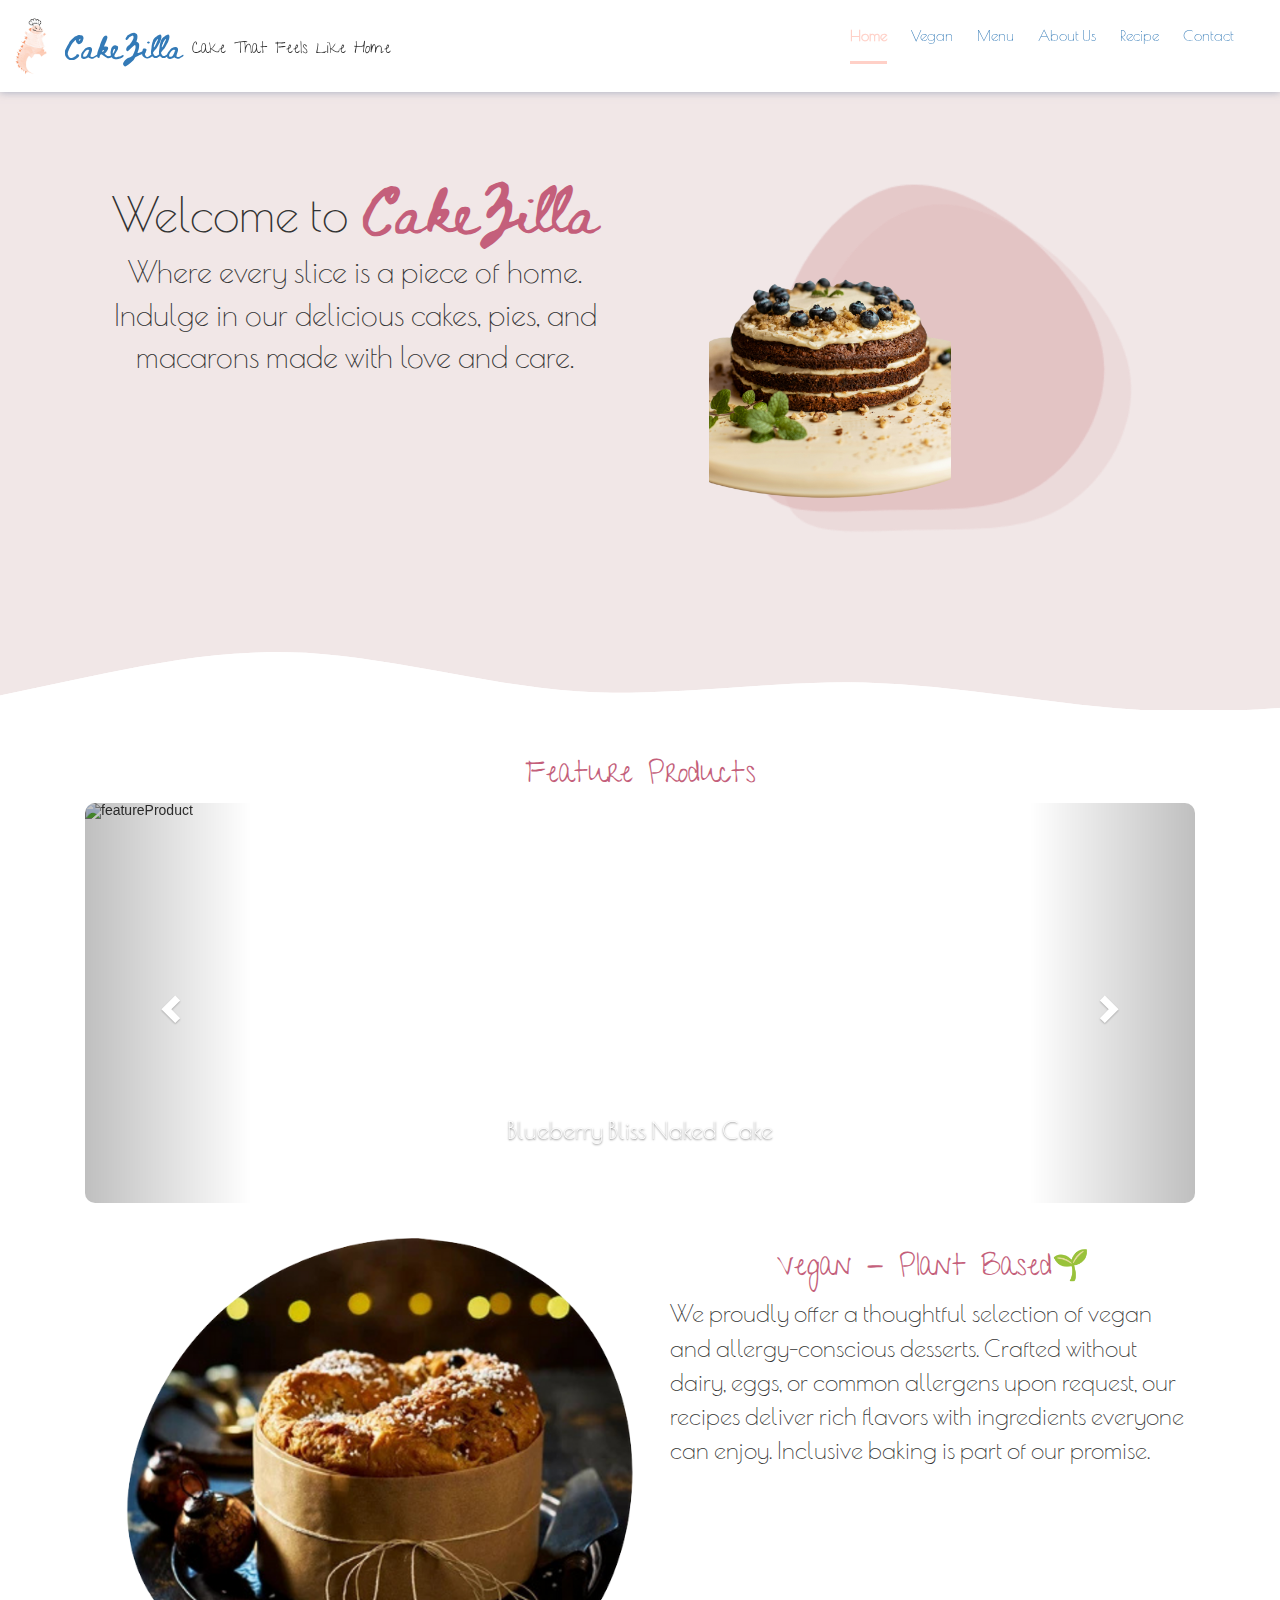
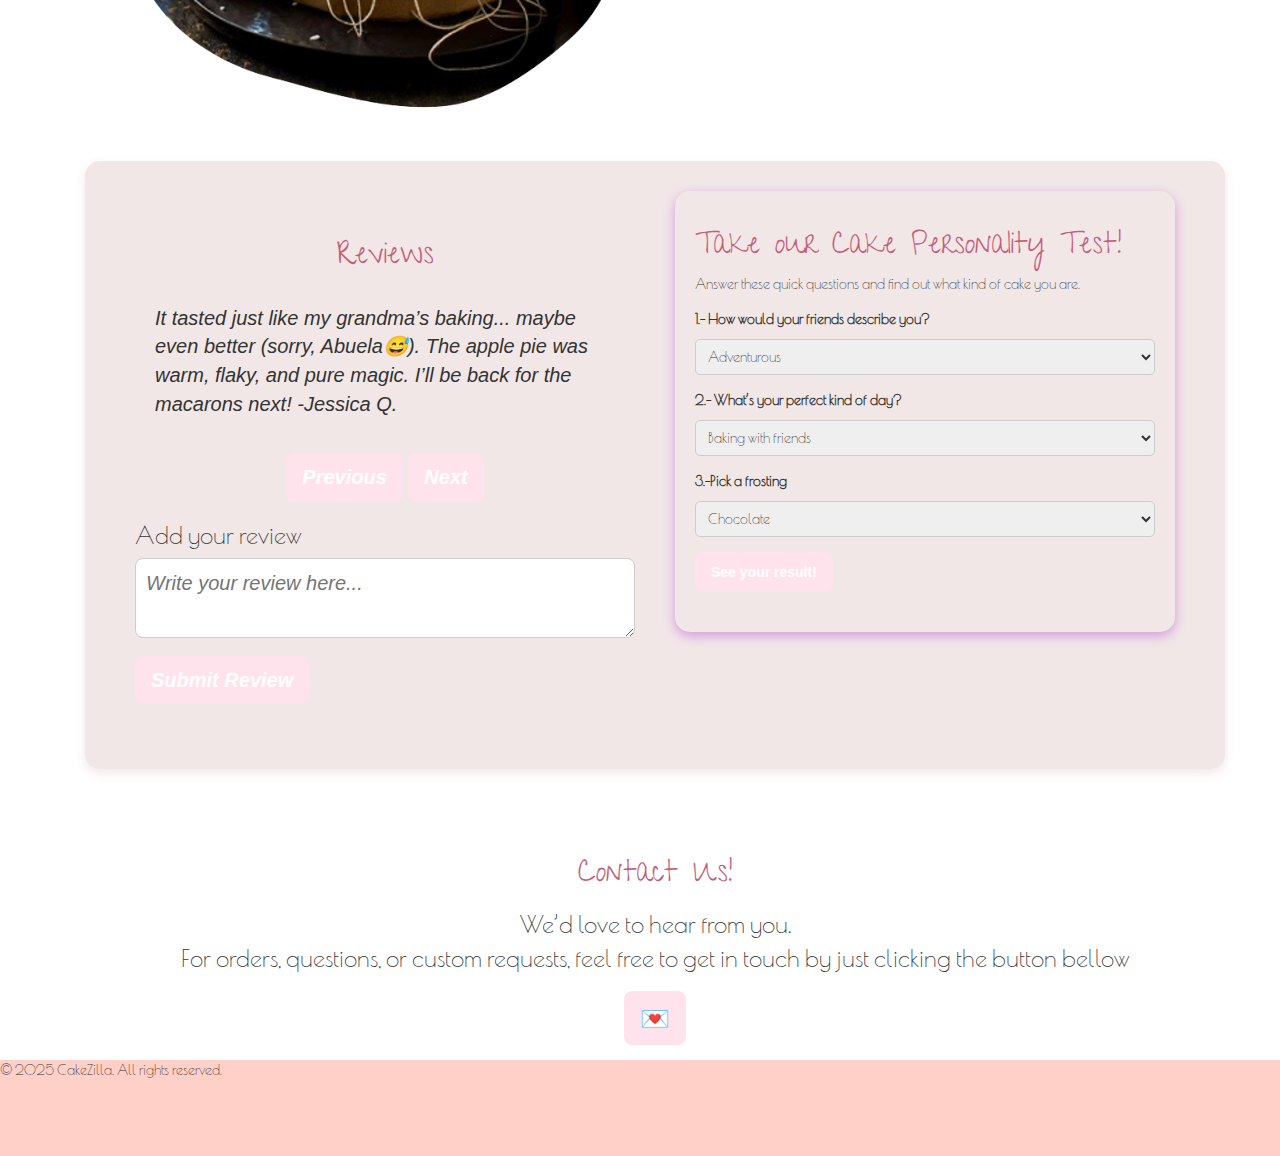
==== index.html @ 7c7293eb "feat: [CARO] update" ====
<!DOCTYPE html>
<html lang="en">
  <head>
    <meta charset="utf-8" />
    <meta name="viewport" content="width=device-width, initial-scale=1" />
    <title>Home Page</title>
    <link rel="stylesheet" href="css/bootstrap/bootstrap.min.css" />
    <link rel="stylesheet" href="css/style.css" />
    <link rel="preconnect" href="https://fonts.googleapis.com" />
    <link rel="preconnect" href="https://fonts.gstatic.com" crossorigin />
    <link
      href="https://fonts.googleapis.com/css2?family=Beth+Ellen&family=Give+You+Glory&family=Poiret+One&display=swap"
      rel="stylesheet"
    />
    <link
      rel="stylesheet"
      href="https://maxcdn.bootstrapcdn.com/bootstrap/3.4.1/css/bootstrap.min.css"
    />
    <script src="https://ajax.googleapis.com/ajax/libs/jquery/3.7.1/jquery.min.js"></script>
    <script src="https://maxcdn.bootstrapcdn.com/bootstrap/3.4.1/js/bootstrap.min.js"></script>
  </head>

  <body>
    <header
      class="px-4 d-flex justify-content-between align-items-center py-2 position-sticky top-0"
    >
      <div class="d-flex align-items-center">
        <a href="index.html" class="logo-brand d-flex align-items-center">
          <img
            src="images/common/logo.png"
            class="logo"
            alt="This is a logo image"
          />
          <span class="brand">CakeZilla</span>
        </a>
        <span class="slogan mx-3">Cake That Feels Like Home</span>
      </div>
      <nav class="navbar navbar-expand-md">
        <div class="container-fluid">
          <div class="navbar-brand"></div>
          <button
            class="navbar-toggler"
            type="button"
            data-bs-toggle="collapse"
            data-bs-target="#navbarNav"
            aria-controls="navbarNav"
            aria-expanded="false"
            aria-label="Toggle navigation"
          >
            <span class="navbar-toggler-icon"></span>
          </button>
          <div class="collapse navbar-collapse links" id="navbarNav">
            <ul class="navbar-nav">
              <li class="nav-item">
                <a id="link-homepage" href="index.html">Home</a>
              </li>
              <li class="nav-item">
                <a id="link-vegan" href="pages/vegan.html">Vegan</a>
              </li>
              <li class="nav-item">
                <a id="link-menu" href="pages/menu.html">Menu</a>
              </li>
              <li class="nav-item">
                <a id="link-about" href="pages/about.html">About Us</a>
              </li>
              <li class="nav-item">
                <a id="link-recipe" href="pages/recipe.html">Recipe</a>
              </li>
              <li class="nav-item">
                <a id="link-contact" href="pages/contact.html">Contact</a>
              </li>
            </ul>
          </div>
        </div>
      </nav>
    </header>
    <main id="home">
      <div class="bannerHP">
        <div class="container">
          <div class="row">
            <div class="c1T col-md-6">
              <h1 class="title1 mt-5">
                Welcome to <span class="oneWordT">CakeZilla</span>
              </h1>
              <p class="titleDescription">
                Where every slice is a piece of home. Indulge in our delicious
                cakes, pies, and macarons made with love and care.
              </p>
            </div>
            <div class="img-homeBanner col-md-6">
              <img
                src="images/home/bannerHP.png"
                alt="welcome"
                class="applePieHeader"
              />
            </div>
          </div>
        </div>
      </div>
      <div class="wave">
        <img
          src="images/home/unnamed.png"
          alt="wave"
          class="waveImg"
        />
      </div>
      <div class="container fluid">
        

        <!--block 2-->

        <h2 class="subtitleHome">Feature Products</h2>
        <div
          id="myCarousel"
          class="carousel slide rounded-4"
          data-ride="carousel"
        >
          <!-- Wrapper for slides -->
          <div class="carousel-inner rounded-4">
            <div class="item active">
              <img src="images/home/fp1.jpg" alt="featureProduct" />
              <div class="carousel-caption text-center">
                <h3>Blueberry Bliss Naked Cake</h3>
              </div>
            </div>

            <div class="item">
              <img src="images/home/American Pie.jpg" alt="featureProduct" />
              <div class="carousel-caption text-center">
                <h3>American Pie</h3>
              </div>
            </div>

            <div class="item">
              <img src="images/home/BlueberryPudding-min.jpg" alt="featureProduct" />
              <div class="carousel-caption text-center">
                <h3>Blueberry Pudding</h3>
              </div>
            </div>

            <div class="item">
              <img src="images/home/BrazilianManjar-min.jpg" alt="featureProduct" />
              <div class="carousel-caption text-center">
                <h3>Brazilian Manjar</h3>
              </div>
            </div>

            <div class="item">
              <img src="images/home/CaramelCheesecake-min.jpg" alt="featureProduct" />
              <div class="carousel-caption text-center">
                <h3>Caramel Cheesecake</h3>
              </div>
            </div>

            <div class="item">
              <img src="images/home/cheesecake.jpg" alt="featureProduct" />
              <div class="carousel-caption text-center">
                <h3>Classic Cheesecake</h3>
              </div>
            </div>

            <div class="item">
              <img src="images/home/LemonPie-min.jpg" alt="featureProduct" />
              <div class="carousel-caption text-center">
                <h3>Lemon Pie</h3>
              </div>
            </div>

            <div class="item">
              <img src="images/home/NakeCake-min.jpg" alt="featureProduct" />
              <div class="carousel-caption text-center">
                <h3>NakeCake</h3>
              </div>
            </div>

            <div class="item">
              <img src="images/home/OrangeCake-min.jpg" alt="featureProduct" />
              <div class="carousel-caption text-center">
                <h3>Orange Cake</h3>
              </div>
            </div>
          </div>

          <!-- Left and right controls -->
          <a class="left carousel-control" href="#myCarousel" data-slide="prev">
            <span class="glyphicon glyphicon-chevron-left"></span>
            <span class="sr-only">Previous</span>
          </a>
          <a
            class="right carousel-control"
            href="#myCarousel"
            data-slide="next"
          >
            <span class="glyphicon glyphicon-chevron-right"></span>
            <span class="sr-only">Next</span>
          </a>
        </div>

        <!--block 3-->
        <div class="veganAllergy container fluid">
          <div class="img-box col-md-6">
            <img
              src="images/home/vegan.png"
              alt="vegan img"
              class="img-fluid"
            />
          </div>
          <div class="desc-box col-md-6">           
            <h2 class="subtitleHome">Vegan - Plant Based🌱</h2>
            <p class="veganAllergy">
              We proudly offer a thoughtful selection of vegan and
              allergy-conscious desserts. Crafted without dairy, eggs, or common
              allergens upon request, our recipes deliver rich flavors with
              ingredients everyone can enjoy. Inclusive baking is part of our
              promise.
            </p>
          </div>
        </div>


        <!--block 4-->

        <div class="review container fluid">
          <div class="review-box col-md-6">
            <h2 class="subtitleHome mt-5">Reviews</h2>
            <div id="review-display" class="review-box">It tasted just like my grandma’s baking... maybe even better (sorry, Abuela😅). The apple pie was warm, flaky, and pure magic. I’ll be back for the macarons next! -Jessica Q.</div>

            <div class="buttons">
              <button onclick="previousReview()">Previous</button>
              <button onclick="nextReview()">Next</button>
            </div>
            <form id="review-form">
              <h3>Add your review</h3>
              <textarea
                id="new-review"
                placeholder="Write your review here..."
                required
              ></textarea>
              <br />
              <button type="submit">Submit Review</button>
            </form>
          </div>

          <div class="quiz-box col-md-6">
              <div class="cakeQuiz">
                  <h2>Take our Cake Personality Test!</h2>
                  <p class="quizInstructions">Answer these quick questions and find out what kind of cake you are.</p>
                
                <div class="questions">
                  <label> 1.- How would your friends describe you?</label>
                  <select id="question1">
                    <option value="adventurous">Adventurous</option>
                    <option value="creative">Creative</option>
                    <option value="funny">Funny</option>
                    <option value="thoughtful">Thoughtful</option>
                  </select>
                </div>
                <div class="questions">
                  <label> 2.- What’s your perfect kind of day?</label>
                  <select id="question2">
                    <option value="baking">Baking with friends</option>
                    <option value="adventures">Going in adventures</option>
                    <option value="dancing">Dancing like nobody's watching</option>
                    <option value="reading">Staying home reading a good book</option>
                  </select>
                </div>
                <div class="questions">
                  <label> 3.-Pick a frosting</label>
                  <select id="question3">
                    <option value="chocolate">Chocolate</option>
                    <option value="vanilla">Vanilla</option>
                    <option value="strawberry">Strawberry</option>
                    <option value="lemon">Lemon</option>
                  </select>
                </div>
                <button onclick="showResult()">See your result!</button>
                <p id="quizResult" class="result"></p>
            </div>
          </div> 
        </div>

        <!--block 5-->
        <div class="contactUs container">
          <h2 class="subtitleHome">Contact Us!</h2>
          <p class="contactUs">
            We’d love to hear from you. 
            <br>For orders, questions, or custom
            requests, feel free to get in touch by just clicking the button bellow 
                      </p>
          <button class="contactUsBtn">
            <a href="pages/contact.html">💌</a>
          </button>
          

        
        
      </div>
    </main>
    <footer>© 2025 CakeZilla. All rights reserved.</footer>
    <script src="js/bootstrap/bootstrap.bundle.min.js"></script>
    <script src="js/common.js"></script>
    <script src="js/index.js"></script>
  </body>
</html>
---- css/style.css ----
/*
*** COMMON (for all pages) ***
*/
body {
  display: flex;
  flex-direction: column;
  height: 100vh;
}
main {
  flex: 1;
}
a {
  text-decoration: none;
  color: #000;
}

header {
  box-shadow: 0 0 8px 0 rgb(143 155 179 / 80%);
  background: #fff;
  z-index: 900;
}
header .logo {
  width: 32px;
  margin-right: 16px;
  transition: transform 0.6s;
}
header .logo-brand:hover .logo {
  transform: rotate3d(0, 1, 0, 180deg);
}
header .brand {
  font-family: "Beth Ellen", cursive;
  font-size: 24px;
}
header .slogan {
  font-family: "Give You Glory", cursive;
  font-size: 16px;
  position: relative;
  top: 4px;
}
@media (min-width: 768px) {
  header .navbar {
    min-width: 472px;
  }
}
header .links a {
  font-size: 15px;
  margin-left: 24px;
  position: relative;
  font-family: "Poiret One";
}
header .links a.active {
  color: #ffd0c7;
  font-weight: bold;
}
header .links a:before {
  content: "";
  display: block;
  position: absolute;
  height: 3px;
  background: #ffd0c7;
  width: 0;
  left: 0;
  bottom: -5px;
  transition: width 0.6s;
}
header .links a.active::before,
header .links a:hover::before {
  width: 100%;
}

.popup {
  position: fixed;
  left: 0;
  right: 0;
  top: 0;
  bottom: 0;
  background: rgba(0, 0, 0, 0.6);
  visibility: hidden;
  z-index: 999;
}
.popup .popup-content {
  position: relative;
  background: #fff;
  width: 60%;
  border-radius: 16px;
}
.popup .popup-title {
  font-size: 16px;
  font-weight: bold;
}
.popup .popup-close {
  position: absolute;
  top: 24px;
  right: 24px;
  cursor: pointer;
}

.gift-img {
  width: 80px;
  cursor: pointer;
}

footer {
  min-height: 96px;
  max-height: 96px;
  background: #ffd0c7;
  display: flex;
  align-items: center;
  justify-content: center;
  font-family: "Poiret One";
}

/*
*** @author DONG ***
*/
#contact {
  font-family: "Poiret One";
}
#contact .banner-area {
  background: #f1e7e7;
  font-size: 24px;
}
#contact .banner-area h1 {
  font-size: 32px;
}
#contact .wave-img {
  width: 100%;
}
#contact .address {
  margin: 0;
  background: #f1e7e7;
}
#contact .address .img-fluid {
  width: 100%;
}
#contact .icons img {
  width: 32px;
  margin-right: 8px;
}
#contact .terms-detail {
  color: rgb(13, 110, 253);
  cursor: pointer;
  float: right;
}
#contact .submit-btn {
  background: #ffd0c7;
  width: 100%;
}
#contact .faq h3 {
  font-family: "Give You Glory";
  color: #c45f7b;
}
#contact .faq .accordion-button:not(.collapsed) {
  background-color: #f1e7e7;
}
#contact .faq .tabs {
  font-size: 18px;
  position: relative;
  bottom: 4px;
}
#contact .faq .tab {
  cursor: pointer;
  position: relative;
}
#contact .faq .tab:before {
  content: "";
  display: block;
  position: absolute;
  height: 3px;
  background: #c45f7b;
  width: 0;
  left: 0;
  bottom: -5px;
  transition: width 0.6s;
}
#contact .faq .tab.active {
  font-weight: bold;
}
#contact .faq .tab.active:before,
#contact .faq .tab:hover:before {
  width: 100%;
}

#recipe {
  font-family: "Poiret One";
}
#recipe h2,
h4,
h5:not(.card-title) {
  font-family: "Give You Glory";
  color: #c45f7b;
  text-align: center;
}
#recipe .banner-area {
  background: #f1e7e7;
  font-size: 24px;
}
#recipe .banner-area h1 {
  font-size: 32px;
}
#recipe .banner-area .banner-img {
  width: 64%;
}
#recipe .wave-img {
  width: 100%;
}
#recipe .summary {
  font-size: 14px;
}
#recipe .summary img {
  width: 24px;
  margin-right: 12px;
}
#recipe .ingredients-nutrition {
  background: #ffd0c7;
}
#recipe .ingredients-nutrition .nutrition {
  display: none;
}
#recipe .ingredients-nutrition .tab {
  cursor: pointer;
  position: relative;
}
#recipe .ingredients-nutrition .tab:before {
  content: "";
  display: block;
  position: absolute;
  height: 3px;
  background: #c45f7b;
  width: 0;
  left: 0;
  bottom: -5px;
  transition: width 0.6s;
}
#recipe .ingredients-nutrition .tab.active {
  font-weight: bold;
}
#recipe .ingredients-nutrition .tab.active::before,
#recipe .ingredients-nutrition .tab:hover::before {
  width: 100%;
}
#recipe .ingredients-nutrition .lists > div:not(:first-child) {
  border-top: 1px solid #666;
}
#recipe .card-img-top {
  height: 200px;
  object-fit: cover;
}
#recipe .card {
  transition: all 0.5s ease;
}
#recipe .card:hover {
  transform: scale(1.05);
}

/*
*** @author CAROLINA ***
*/
/** HOME Fonts**/

#home h3,
.titleDescription,
.title1,
.veganAllergy,
.questions,
.contactUs,
.quizInstructions {
  font-family: "Poiret One", sans-serif;
  font-weight: 400;
  font-style: normal;
}

#home h2,
.sr-only {
  font-family: "Give You Glory", cursive;
  font-weight: 400;
  font-style: normal;
  font-size: 30px;
  color: #c45f7b;
}

#home .oneWordT {
  font-family: "Beth Ellen", cursive;
  color: #c45f7b;
}

#home .bannerHP {
  background-color: #f1e7e7;
  width: 100%;
  padding: 60px 0;
  text-align: center;
  align-items: center;
}

#home .wave {
  width: 100%;
}

#home .applePieHeader {
  width: 80%;
}

#myCarousel {
  overflow: hidden;
}
#myCarousel .carousel-inner img {
  width: 100%;
  height: 400px;
  object-fit: cover;
}

#home .title1 {
  font-size: 48px;
  text-align: center;
}

#home .titleDescription {
  font-size: 30px;
  align-items: center;
  justify-content: center;
}
#home .subtitleHome {
  font-size: 30px;
  color: #c45f7b;
  text-align: center;
  margin-top: 50px;
}

#home .veganAllergy,
.contactUs {
  font-size: 24px;
}

#home .review.container {
  background-color: #f1e7e7;
  border-radius: 15px;
  padding: 30px;
  margin: 40px auto;
  box-shadow: 0 4px 12px #f1e7e7;
}

#home .review-box {
  font-style: italic;
  font-size: 20px;
  padding: 20px;
  background-color: #f1e7e7;
  border-radius: 8px;
  min-height: 100px;
  /**box-shadow: 0 4px 12px #d69ade;**/
  margin-bottom: 15px;
  transition: all 0.3s ease;
}

#home .buttons {
  text-align: center;
  margin-bottom: 20px;
}

#home button {
  background-color: #ffe3ec;
  color: white;
  border: none;
  border-radius: 8px;
  padding: 10px 16px;
  cursor: pointer;
  font-weight: bold;
}

#home button:hover {
  background-color: #de5d83;
}

#home form textarea {
  width: 100%;
  height: 80px;
  border-radius: 8px;
  padding: 10px;
  border: 1px solid #ccc;
}

#home form button[type="submit"] {
  margin-top: 10px;
  background-color: #ffe3ec;
}

#home form button[type="submit"]:hover {
  background-color: #de5d83;
}

#home .cakeQuiz {
  background-color: #f1e7e7;
  max-width: 500px;
  border-radius: 15px;
  padding: 20px;
  margin-left: auto;
  margin-right: auto;
  box-shadow: 0 4px 12px #d69ade;
}

#home .questions {
  margin: 15px 0;
}

#home .questions label {
  font-weight: bold;
}

#home select {
  width: 100%;
  padding: 8px;
  margin-top: 5px;
  border-radius: 5px;
  border: 1px solid #ccc;
}

#home .result {
  margin-top: 20px;
  font-weight: bold;
  text-align: center;
}

#home .contactUs {
  margin: 15px 0;
  text-align: center;
}

/**FONTS Vegan**/

#vegan p {
  font-family: "Poiret One", sans-serif;
  font-weight: 400;
  font-style: normal;
  font-size: 40px;
}

#vegan h2 {
  font-family: "Give You Glory", cursive;
  font-weight: 400;
  font-style: normal;
  color: #c45f7b;
}
/*banner*/
#vegan .bannerV {
  background-color: #f1e7e7;
  width: 100%;
  padding: 60px 0;
  text-align: center;
  align-items: center;
}

#vegan .wave {
  width: 100%;
}

#vegan .pie {
  width: 60%;
}

#vegan h2 {
  font-size: 40px;
  text-align: center;
  margin-top: 50px;
}
/*vegan gallery*/

#vegan .vegan-img {
  transition: transform 0.3s ease, box-shadow 0.3s ease;
  border-radius: 12px;
  overflow: hidden;
  cursor: pointer;
  border: none;
  position: relative;
}

#vegan .vegan-img:hover {
  transform: scale(1.03);
  box-shadow: 0 10px 20px #999;
}

#vegan .vegan-img img {
  height: 200px;
  object-fit: cover;
  border-bottom: 1px solid #eee;
  transition: transform 0.3s ease;
}

#vegan .vegan-img:hover img {
  transform: scale(1.05);
}

#vegan .vegan-img .card-body {
  position: absolute;
  bottom: 0;
  left: 0;
  right: 0;
  background-color: rgba(0, 0, 0, 0.75);
  padding: 12px;
  display: flex;
  flex-direction: column;
  align-items: center;
  text-align: center;
  opacity: 0;
  transition: opacity 0.3s ease;
  pointer-events: none;
}

#vegan .vegan-img:hover .image-body {
  opacity: 1;
  pointer-events: auto;
}

#vegan .vegan-img .image-title {
  font-size: 16px;
  font-weight: bold;
  margin-bottom: 8px;
  color: white;
}

#vegan .vegan-img .image-text {
  color: #ffb6c1;
  font-size: 14px;
}

#vegan h1 {
  font-weight: bold;
  margin-bottom: 30px;
  color: #333;
}

#vegan .recipeSelect {
  margin: 30px auto;
  text-align: center;
}

#vegan select {
  padding: 8px;
  font-size: 16px;
  border-radius: 5px;
  border: 1px solid #ccc;
}

#vegan .recipe {
  max-width: 600px;
  margin: 20px auto;
  border: 1px solid #ddd;
  border-radius: 10px;
  background-color: white;
  box-shadow: 0 0 10px rgba(0, 0, 0, 0.05);
  overflow: hidden;
}

#vegan .recipe-img {
  width: 80%;
  align-items: center;
}

#vegan .tabs {
  display: flex;
  border-bottom: 2px solid #eee;
}

#vegan .tab-button {
  flex: 1;
  padding: 15px;
  background-color: #f9f9f9;
  border: none;
  cursor: pointer;
  font-weight: bold;
  transition: background-color 0.3s;
}

#vegan .tab-button:hover {
  background-color: #ffd0c7;
}

#vegan .recipeSelect {
  display: flex;
}

#vegan .tab-content {
  display: none;
  padding: 20px;
}

#vegan .tab-content.active {
  display: block;
}

/*
*** @author LICIA ***
*/
#about .banner-img {
  background-color: #f1e7e7;
  text-align: left;
  width: 100%;
  object-fit: cover;
}

#about .banner-text {
  width: 80%;
  margin: 0 auto;
  color: #c45f7b;
  padding: 24px;
  font-family: "Give You Glory";
  font-size: medium;
}

#about .contact-button {
  font-size: 16px;
  padding: 10px 20px;
  background-color: #ffffff;
  color: #e69db8;
  border: 1px solid #e69db8;
  border-radius: 8px;
  margin-top: 20px;
  cursor: pointer;
}
#about .contact-button:hover {
  background-color: #fce3eb;
}

#about .intro-title {
  text-align: center;
  color: #c45f7b;
  margin-bottom: 24px;
  margin-top: 24px;
  font-family: "Give You Glory";
  font-size: 36px;
}

#about .intro-title::after {
  content: "";
  display: block;
  width: 80px;
  height: 4px;
  background-color: #e69db8;
  margin: 10px auto 0;
  border-radius: 4px;
}

#about .intro-text {
  font-size: 16px;
  line-height: 1.6;
  text-align: justify;
  color: #333;
  padding: 0 12px;
  margin-top: 12px;
  font-family: "Cursive";
}

#about .intro-text b {
  color: #c45f7b;
  font-weight: bold;
}

#about .slicecake-svg-icon {
  width: 25px;
  height: auto;
  margin-left: 6px;
  vertical-align: middle;
}

#about .favorites-container,
#about .intro-container,
#about .whychoose-container {
  max-width: 1140px;
  margin: 0 auto;
  padding-left: 16px;
  padding-right: 16px;
}

#about .why-choose-us {
  margin-top: 0;
  padding-top: 0;
  background-color: #ffd0c7;
}

#about .whychoose-title {
  text-align: center;
  color: #c45f7b;
  margin-top: 0;
  margin-bottom: 24px;
  font-size: 36px;
  font-family: "Give You Glory";
}

#about .whychoose-title::after {
  content: "";
  display: block;
  width: 80px;
  height: 4px;
  background-color: #e69db8;
  margin: 10px auto 0;
  border-radius: 4px;
}
#about .reason {
  display: flex;
  align-items: flex-start;
  gap: 16px;
}

#about .reason img {
  width: 40px;
  height: auto;
  flex-shrink: 0;
}

#about .reason div {
  flex: 1;
}

#about .text-content {
  flex-direction: column;
  font-size: medium;
}
/* favorite section  */

#about .fav-title {
  text-align: center;
  font-size: 28px;
  color: #c45f7b;
  margin-bottom: 24px;
  font-family: "Give You Glory";
}

#about .fav-title::after {
  content: "";
  display: block;
  width: 80px;
  height: 4px;
  background-color: #e69db8;
  margin: 10px auto 0;
  border-radius: 4px;
}

#about .favorites {
  background-color: white;
}

#about .fav-title {
  text-align: center;
  margin-bottom: 24px;
}

#about .dessert-container {
  display: flex;
  justify-content: center;
  gap: 24px;
  flex-wrap: wrap;
  padding: 16px 0;
}

#about .dessert {
  background-color: #dfb0b0;
  width: 200px;
  border-radius: 16px;
  padding: 16px;
  transition: all 0.8s ease-in-out;
  transform: scale(0.9);
  z-index: 1;
  box-shadow: 0 4px 12px #d69ade;
  display: flex;
  flex-direction: column;
  align-items: center;
}
#about .cake-img {
  width: 160px;
  height: auto;
  border-radius: 10px;
  display: block;
  margin: 0 auto;
  transition: transform 0.4s ease-in-out, box-shadow 0.4s ease-in-out;
}

#about .dessert.select {
  transform: scale(1.1);
  background-color: #ffe3ec;
  box-shadow: 0 10px 30px palevioletred;
  z-index: 5;
  opacity: 1;
}

#about .cake-name {
  text-align: center;
  font-size: 16px;
  color: black;
  margin-top: 12px;
  margin-bottom: 0;
  font-weight: bold;
}

#about .view-more-container {
  text-align: center;
  margin-top: 24px;
}

#about .view-more-button {
  font-size: 16px;
  padding: 10px 20px;
  background-color: #ffffff;
  color: #e69db8;
  border: 1px solid #e69db8;
  border-radius: 8px;
  margin-top: 20px;
  cursor: pointer;
}

#about .view-more-button:hover {
  background-color: #fce3eb;
}

#about .wave-container {
  overflow: hidden;
  line-height: 0;
  margin: 0;
  padding: 0;
}

#about .wave-svg-top,
#about .wave-svg-bottom {
  width: 100%;
  height: auto;
  display: block;
  margin: 0;
  padding: 0;
}
#about .why-choose-us {
  margin-top: 0;
  padding-top: 0;
}

/* THIS IS MY MENU/GALLERY PAGE  */

#menu .banner-img {
  background-color: #f1e7e7;
  text-align: left;
  width: 100%;
  object-fit: cover;
}

#menu .banner-text {
  width: 80%;
  margin: 0 auto;
  color: #c45f7b;
  padding: 24px;
  font-family: "Give You Glory";
  font-size: medium;
}

#menu .banner-text p {
  color: black;
}

#menu .contact-button {
  font-size: 16px;
  padding: 10px 20px;
  background-color: #ffffff;
  color: #e69db8;
  border: 1px solid #e69db8;
  border-radius: 8px;
  margin-top: 20px;
  cursor: pointer;
}

#menu .contact-button:hover {
  background-color: #fce3eb;
}

/* GALLERY SECTION  */

#menu .wave-container {
  overflow: hidden;
  line-height: 0;
  margin: 0;
  padding: 0;
}

#menu .wave-svg-top {
  background-color: #f1e7e7;
}

#menu .wave-svg-top,
#menu .wave-svg-bottom {
  width: 100%;
  height: auto;
  display: block;
  margin: 0;
  padding: 0;
}

#menu .gallery-section {
  background-color: #ffd0c7;
  padding: 40px 0;
  width: 100%;
}

#menu .gallery-title {
  font-size: 28px;
  color: #c45f7b;
  font-family: "Give You Glory";
  margin-bottom: 30px;
}
#menu .gallery-title:after {
  content: "";
  display: block;
  width: 80px;
  height: 4px;
  background-color: #e69db8;
  margin: 10px auto 0;
  border-radius: 4px;
}

#menu .dessert-card {
  transition: transform 0.3s ease, box-shadow 0.3s ease;
  border-radius: 12px;
  overflow: hidden;
  cursor: pointer;
  border: none;
  position: relative; /* allows text on top of image*/
}

#menu .dessert-card:hover {
  transform: scale(1.03);
  box-shadow: 0 10px 20px #999;
}

#menu .dessert-card img {
  width: 100%;
  height: 180px;
  object-fit: cover;
  border-top-right-radius: 8px;
  border-top-left-radius: 8px;
  border-bottom: 1px solid #eee;
  transition: transform 0.3s ease;
}

#menu .dessert-card:hover img {
  transform: scale(1.05); /* zoom effect using hoover */
}

#menu .dessert-card {
  position: relative;
  overflow: hidden;
}

#menu .dessert-card .card-body {
  position: absolute;
  bottom: 0;
  left: 0;
  right: 0;
  background-color: #000000cc; /*black transparent*/
  padding: 12px;
  display: flex;
  flex-direction: column;
  align-items: center;
  text-align: center;
  opacity: 0;
  transition: opacity 0.3s ease;
  pointer-events: none;
}

#menu .dessert-card:hover .card-body {
  opacity: 1;
  pointer-events: auto;
}

#menu .dessert-card .card-title {
  font-size: 16px;
  font-weight: bold;
  margin-bottom: 8px;
  color: white;
}

#menu .dessert-card:hover .card-text {
  color: #ff69b4;
  transform: translateY(-2px);
}

/* Lightbox */
#lightbox {
  position: fixed;
  top: 0;
  left: 0;
  width: 100%;
  height: 100%;
  background-color: black;
  display: flex;
  justify-content: center;
  align-items: center;
  z-index: 9999;
  /* scrolls the image if its too big */
  overflow: auto;
}

#lightbox img {
  max-width: 90%;
  max-height: 640px;
  object-fit: contain;
  margin-bottom: 20px;
}

#lightbox-title {
  color: white;
}

#lightbox-text {
  color: #ff69b4;
  font-size: 20px;
  text-align: center;
  max-width: 90%;
  word-wrap: break-word;
  margin-top: 15px;
  padding: 0 10px;
}

/*close the lightbox */
#lightbox-close {
  position: absolute;
  top: 20px;
  right: 20px;
  font-size: 36px;
  color: white;
  cursor: pointer;
}

#lightbox {
  position: fixed;
  top: 0;
  left: 0;
  z-index: 9999;
  width: 100%;
  height: 100%;
  background-color: #000000cc;
  display: flex;
  justify-content: center;
  align-items: center;
  padding: 20px;
}

#showMoreBtn,
#showLessBtn {
  font-size: 16px;
  padding: 10px 20px;
  background-color: #ffffff;
  color: #e69db8;
  border: 1px solid #e69db8;
  border-radius: 8px;
  margin-top: 20px;
  cursor: pointer;
  transition: background-color 0.3s ease;
}

#showMoreBtn:hover,
#showLessBtn:hover {
  background-color: #fce3eb;
}

/* this is Menu Gallery section 2 */
#menu .vegan-highlight-section {
  background-color: white;
  padding: 40px 20px;
}

#menu .vegan-title {
  font-size: 34px;
  color: #c45f7b;
  font-family: "Give You Glory", cursive;
  margin-bottom: 0;
}
#menu .vegan-title:after {
  content: "";
  display: block;
  width: 80px;
  height: 4px;
  background-color: #e69db8;
  margin: 10px auto 0;
  border-radius: 4px;
}

#menu .vegan-text {
  font-size: 25px;
  text-align: left;
  color: black;
  margin-top: 100px;
  font-family: "Give You Glory", cursive;
}

#menu .veganButton {
  font-size: 16px;
  padding: 10px 20px;
  background-color: #ffffff;
  color: #e69db8;
  border: 1px solid #e69db8;
  border-radius: 8px;
  margin-top: 20px;
  cursor: pointer;
}

#menu .veganButton:hover {
  background-color: #fce3eb;
}

#menu .vegan-img {
  width: 100%;
  height: auto;
  max-width: 350px;
}
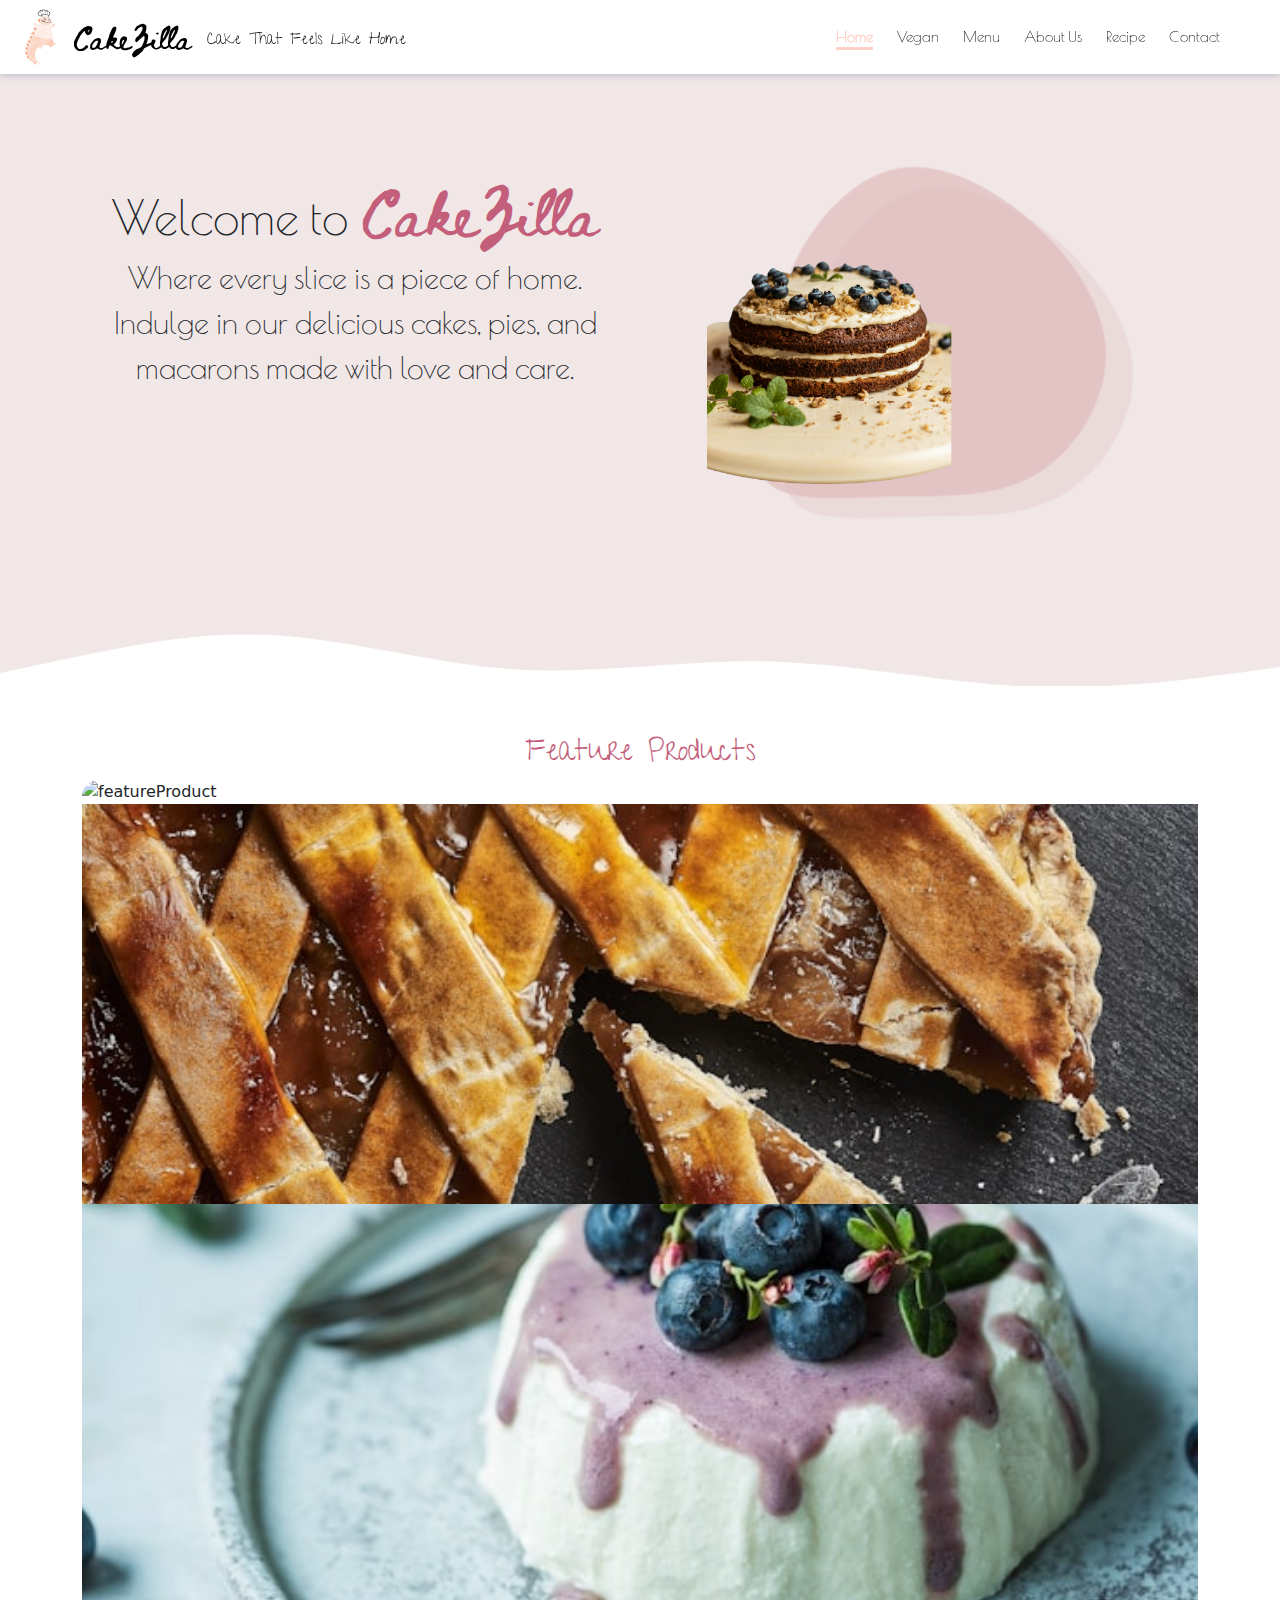
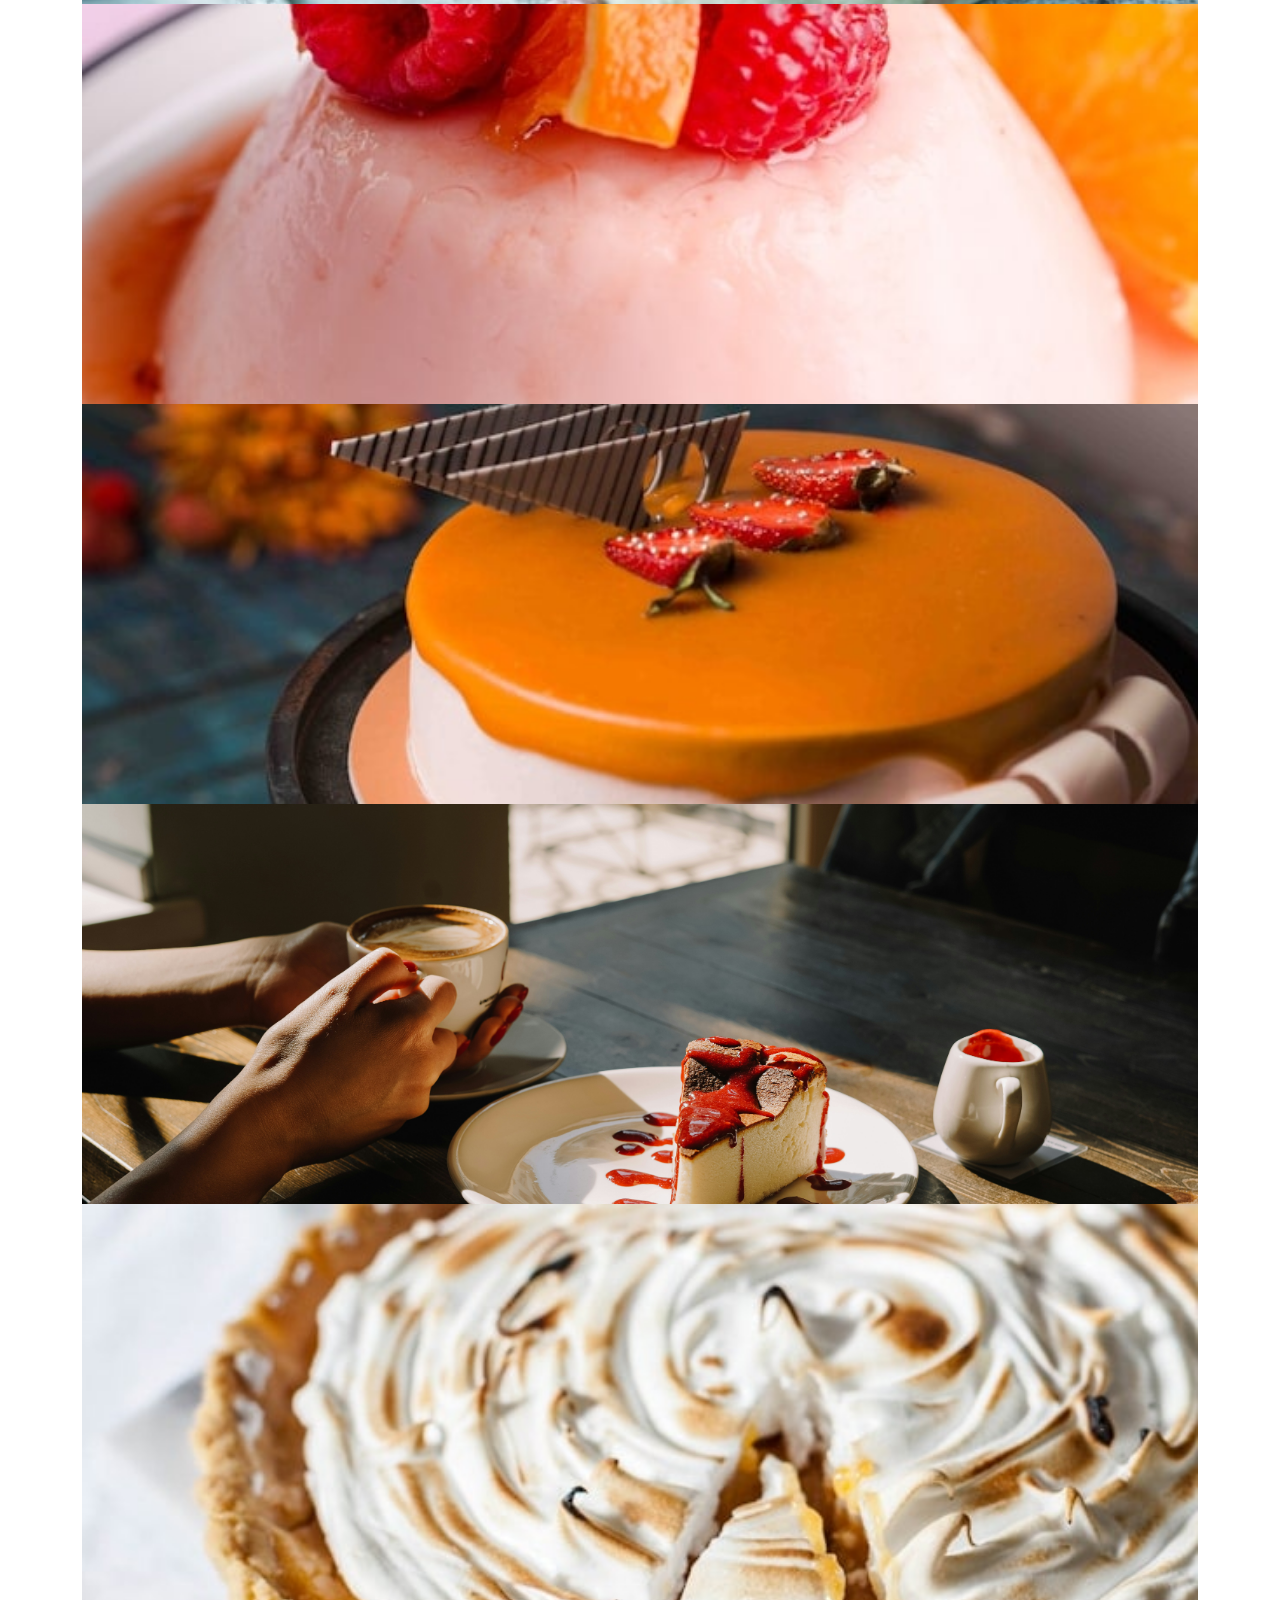
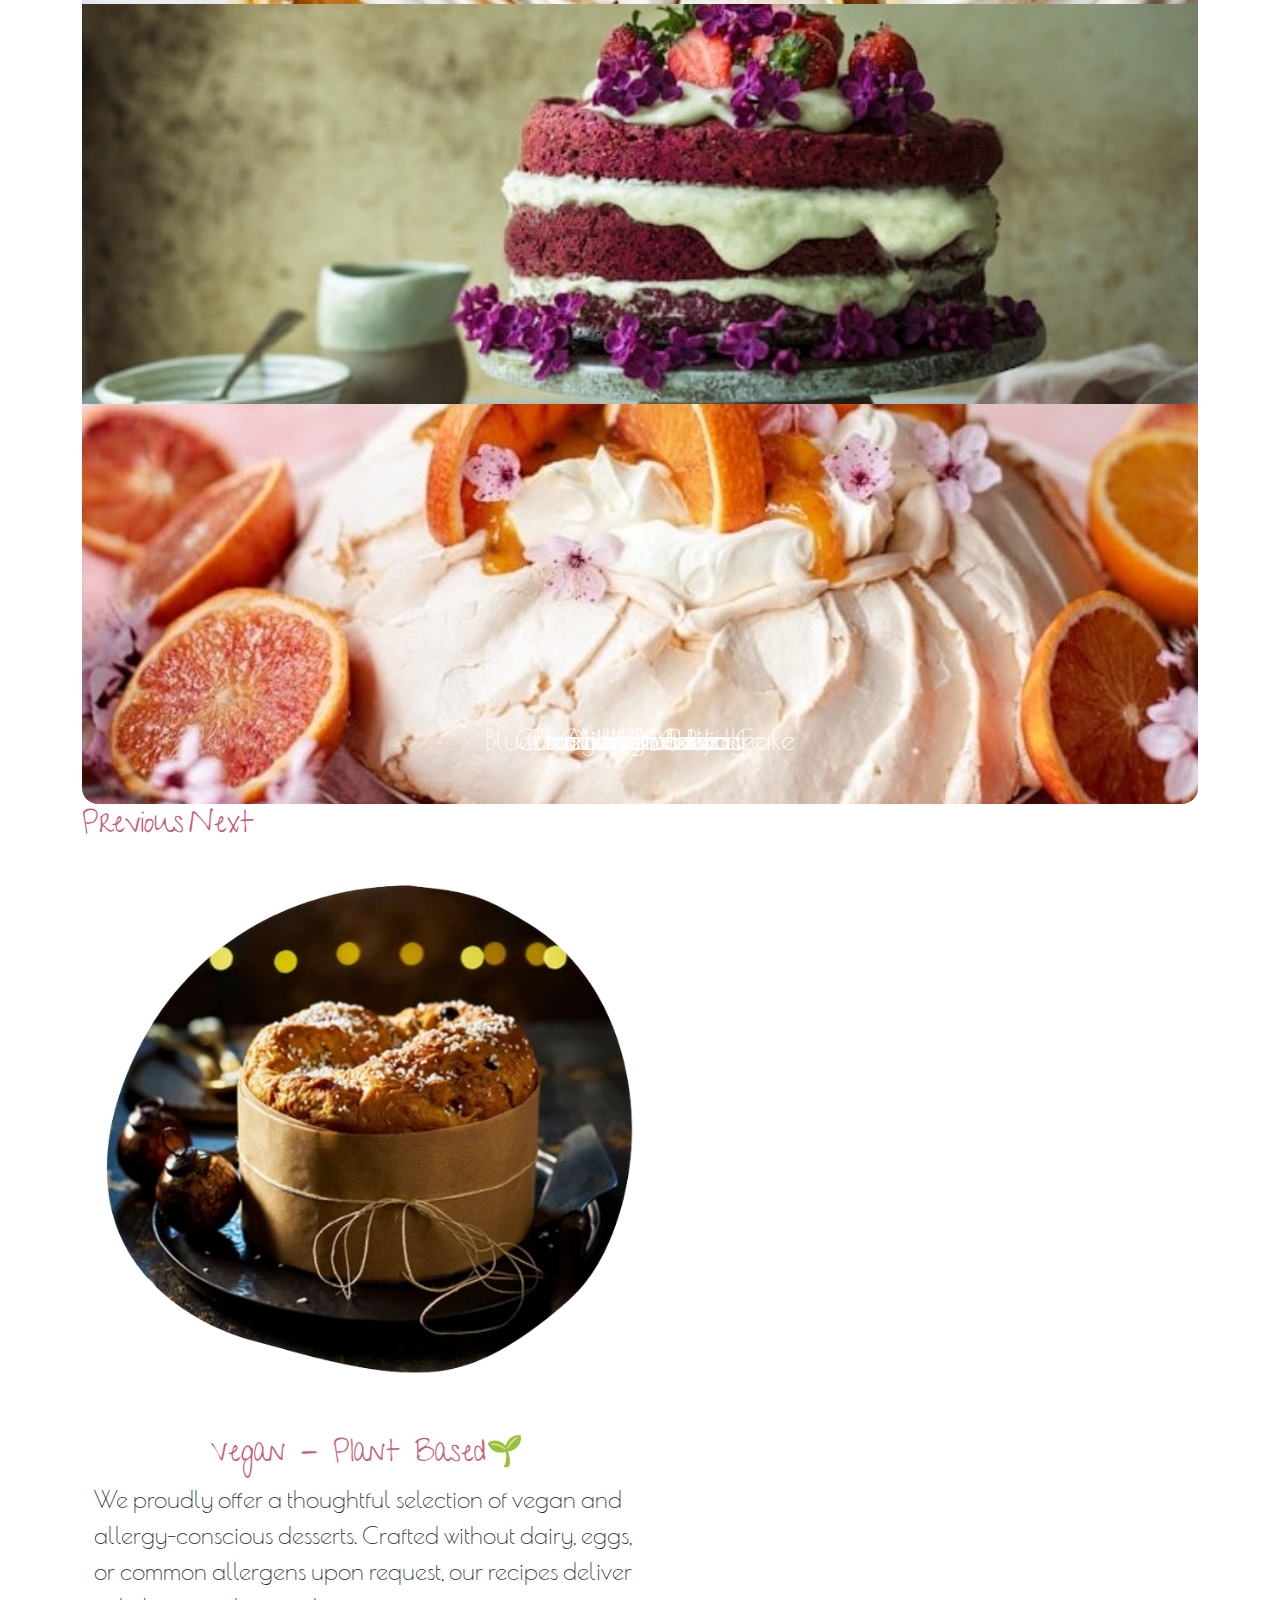
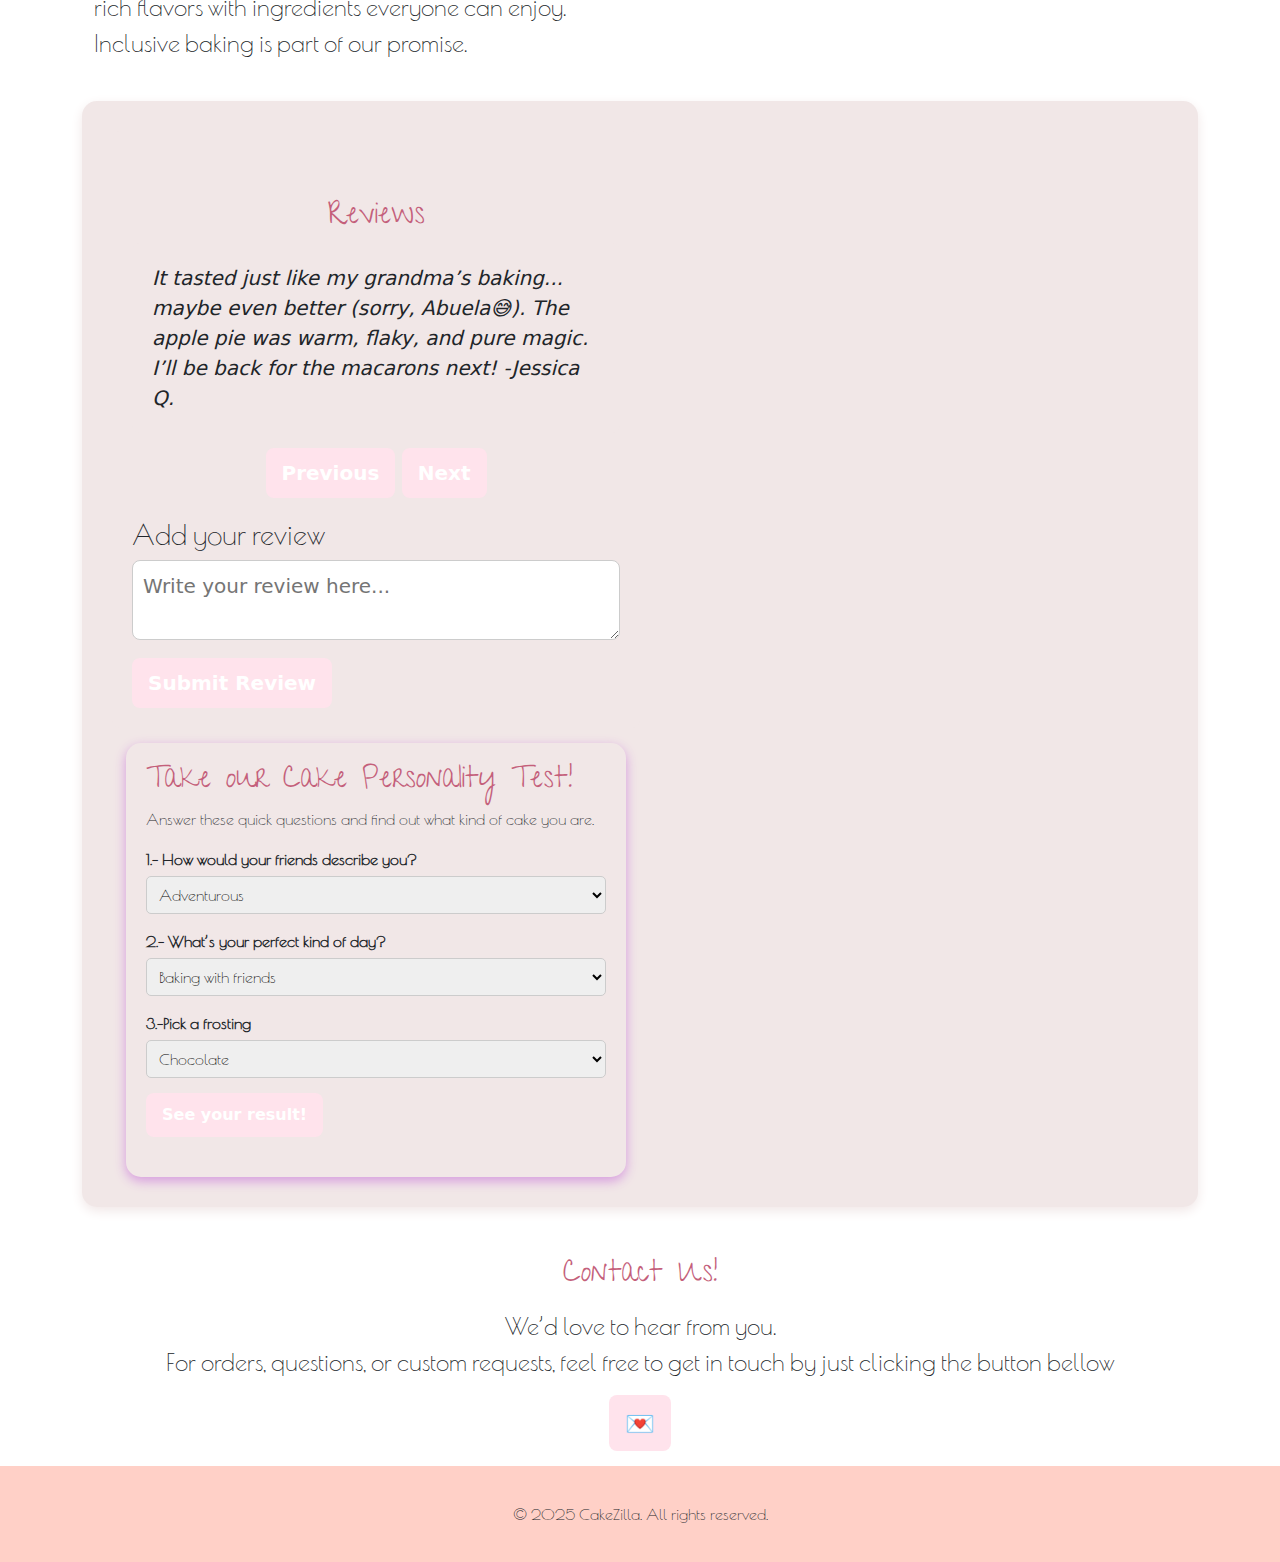
==== commit 0cc408f6: "feat: fix fonts" ====
--- a/index.html
+++ b/index.html
@@ -6,18 +6,10 @@
     <title>Home Page</title>
     <link rel="stylesheet" href="css/bootstrap/bootstrap.min.css" />
     <link rel="stylesheet" href="css/style.css" />
-    <link rel="preconnect" href="https://fonts.googleapis.com" />
-    <link rel="preconnect" href="https://fonts.gstatic.com" crossorigin />
     <link
       href="https://fonts.googleapis.com/css2?family=Beth+Ellen&family=Give+You+Glory&family=Poiret+One&display=swap"
       rel="stylesheet"
     />
-    <link
-      rel="stylesheet"
-      href="https://maxcdn.bootstrapcdn.com/bootstrap/3.4.1/css/bootstrap.min.css"
-    />
-    <script src="https://ajax.googleapis.com/ajax/libs/jquery/3.7.1/jquery.min.js"></script>
-    <script src="https://maxcdn.bootstrapcdn.com/bootstrap/3.4.1/js/bootstrap.min.js"></script>
   </head>
 
   <body>
@@ -101,7 +93,7 @@
         <img
           src="images/home/unnamed.png"
           alt="wave"
-          class="waveImg"
+          class="wave-img"
         />
       </div>
       <div class="container fluid">
--- a/css/style.css
+++ b/css/style.css
@@ -292,7 +292,7 @@
   align-items: center;
 }
 
-#home .wave {
+#home .wave-img {
   width: 100%;
 }
 
@@ -448,7 +448,7 @@
   align-items: center;
 }
 
-#vegan .wave {
+#vegan .wave-img {
   width: 100%;
 }
 
@@ -589,31 +589,41 @@
 /*
 *** @author LICIA ***
 */
-#about .banner-img {
+#about .banner-container {
   background-color: #f1e7e7;
   text-align: left;
   width: 100%;
   object-fit: cover;
+}
+#about .banner-img {
+  width: 75%;
 }
 
 #about .banner-text {
   width: 80%;
   margin: 0 auto;
-  color: #c45f7b;
   padding: 24px;
-  font-family: "Give You Glory";
-  font-size: medium;
+  font-family: "Poiret One", sans-serif;
+  font: size 32px;
+}
+#about .banner-text span {
+  font-family: "Beth ellen";
+  color: #c45f7b;
+}
+#about .banner-text p {
+  font-size: 24px;
 }
 
 #about .contact-button {
   font-size: 16px;
   padding: 10px 20px;
   background-color: #ffffff;
-  color: #e69db8;
+  color: black;
   border: 1px solid #e69db8;
   border-radius: 8px;
   margin-top: 20px;
   cursor: pointer;
+  font-family: "Poiret One", sans-serif;
 }
 #about .contact-button:hover {
   background-color: #fce3eb;
@@ -628,24 +638,14 @@
   font-size: 36px;
 }
 
-#about .intro-title::after {
-  content: "";
-  display: block;
-  width: 80px;
-  height: 4px;
-  background-color: #e69db8;
-  margin: 10px auto 0;
-  border-radius: 4px;
-}
-
 #about .intro-text {
-  font-size: 16px;
-  line-height: 1.6;
+  font-size: 20px;
+  line-height: 2;
   text-align: justify;
-  color: #333;
+  color: black;
   padding: 0 12px;
   margin-top: 12px;
-  font-family: "Cursive";
+  font-family: "Poiret One", sans-serif;
 }
 
 #about .intro-text b {
@@ -684,15 +684,6 @@
   font-family: "Give You Glory";
 }
 
-#about .whychoose-title::after {
-  content: "";
-  display: block;
-  width: 80px;
-  height: 4px;
-  background-color: #e69db8;
-  margin: 10px auto 0;
-  border-radius: 4px;
-}
 #about .reason {
   display: flex;
   align-items: flex-start;
@@ -709,10 +700,11 @@
   flex: 1;
 }
 
-#about .text-content {
-  flex-direction: column;
-  font-size: medium;
-}
+#about .text-content p {
+  font-family: "Poiret One", sans-serif;
+  font-size: 20px;
+}
+
 /* favorite section  */
 
 #about .fav-title {
@@ -721,16 +713,6 @@
   color: #c45f7b;
   margin-bottom: 24px;
   font-family: "Give You Glory";
-}
-
-#about .fav-title::after {
-  content: "";
-  display: block;
-  width: 80px;
-  height: 4px;
-  background-color: #e69db8;
-  margin: 10px auto 0;
-  border-radius: 4px;
 }
 
 #about .favorites {
@@ -752,15 +734,15 @@
 
 #about .dessert {
   background-color: #dfb0b0;
-  width: 200px;
+  width: 350px;
   border-radius: 16px;
   padding: 16px;
-  transition: all 0.8s ease-in-out;
+  transition: all 0.2 ease-in-out;
   transform: scale(0.9);
   z-index: 1;
   box-shadow: 0 4px 12px #d69ade;
   display: flex;
-  flex-direction: column;
+  justify-content: center;
   align-items: center;
 }
 #about .cake-img {
@@ -798,11 +780,13 @@
   font-size: 16px;
   padding: 10px 20px;
   background-color: #ffffff;
-  color: #e69db8;
+  color: #black;
   border: 1px solid #e69db8;
   border-radius: 8px;
   margin-top: 20px;
   cursor: pointer;
+  font-family: "Poiret One", sans-serif;
+  margin-bottom: 30px;
 }
 
 #about .view-more-button:hover {
@@ -815,7 +799,7 @@
   margin: 0;
   padding: 0;
 }
-
+#about .waveBanner,
 #about .wave-svg-top,
 #about .wave-svg-bottom {
   width: 100%;
@@ -831,10 +815,13 @@
 
 /* THIS IS MY MENU/GALLERY PAGE  */
 
+#menu .banner-container {
+  text-align: left;
+  width: 100%;
+  background-color: #f1e7e7;
+}
 #menu .banner-img {
-  background-color: #f1e7e7;
-  text-align: left;
-  width: 100%;
+  max-width: 90%;
   object-fit: cover;
 }
 
@@ -843,23 +830,25 @@
   margin: 0 auto;
   color: #c45f7b;
   padding: 24px;
-  font-family: "Give You Glory";
-  font-size: medium;
+  font-family: "Poiret One", sans-serif;
+  font-size: 32px;
 }
 
 #menu .banner-text p {
   color: black;
+  font-size: 24px;
 }
 
 #menu .contact-button {
   font-size: 16px;
   padding: 10px 20px;
   background-color: #ffffff;
-  color: #e69db8;
+  color: black;
   border: 1px solid #e69db8;
   border-radius: 8px;
   margin-top: 20px;
   cursor: pointer;
+  font-family: "Poiret One", sans-serif;
 }
 
 #menu .contact-button:hover {
@@ -899,15 +888,6 @@
   color: #c45f7b;
   font-family: "Give You Glory";
   margin-bottom: 30px;
-}
-#menu .gallery-title:after {
-  content: "";
-  display: block;
-  width: 80px;
-  height: 4px;
-  background-color: #e69db8;
-  margin: 10px auto 0;
-  border-radius: 4px;
 }
 
 #menu .dessert-card {
@@ -969,11 +949,13 @@
   font-weight: bold;
   margin-bottom: 8px;
   color: white;
+  font-family: "Poiret One", sans-serif;
 }
 
 #menu .dessert-card:hover .card-text {
   color: #ff69b4;
   transform: translateY(-2px);
+  font-family: "Poiret One", sans-serif;
 }
 
 /* Lightbox */
@@ -1001,6 +983,7 @@
 
 #lightbox-title {
   color: white;
+  font-family: "Poiret One", sans-serif;
 }
 
 #lightbox-text {
@@ -1011,6 +994,7 @@
   word-wrap: break-word;
   margin-top: 15px;
   padding: 0 10px;
+  font-family: "Poiret One", sans-serif;
 }
 
 /*close the lightbox */
@@ -1037,63 +1021,56 @@
   padding: 20px;
 }
 
-#showMoreBtn,
-#showLessBtn {
+#showMoreButton,
+#showLessButton {
   font-size: 16px;
   padding: 10px 20px;
   background-color: #ffffff;
-  color: #e69db8;
+  color: black;
   border: 1px solid #e69db8;
   border-radius: 8px;
   margin-top: 20px;
   cursor: pointer;
   transition: background-color 0.3s ease;
-}
-
-#showMoreBtn:hover,
-#showLessBtn:hover {
+  font-family: "Poiret One", sans-serif;
+}
+
+#showMoreButton:hover,
+#showLessButton:hover {
   background-color: #fce3eb;
 }
 
 /* this is Menu Gallery section 2 */
 #menu .vegan-highlight-section {
   background-color: white;
-  padding: 40px 20px;
+  padding: 35px 20px;
 }
 
 #menu .vegan-title {
-  font-size: 34px;
+  font-size: 32px;
   color: #c45f7b;
   font-family: "Give You Glory", cursive;
   margin-bottom: 0;
 }
-#menu .vegan-title:after {
-  content: "";
-  display: block;
-  width: 80px;
-  height: 4px;
-  background-color: #e69db8;
-  margin: 10px auto 0;
-  border-radius: 4px;
-}
 
 #menu .vegan-text {
-  font-size: 25px;
+  font-size: 24px;
   text-align: left;
   color: black;
-  margin-top: 100px;
-  font-family: "Give You Glory", cursive;
+  margin-top: 85px;
+  font-family: "Poiret One", sans-serif;
 }
 
 #menu .veganButton {
   font-size: 16px;
   padding: 10px 20px;
   background-color: #ffffff;
-  color: #e69db8;
+  color: black;
   border: 1px solid #e69db8;
   border-radius: 8px;
   margin-top: 20px;
   cursor: pointer;
+  font-family: "Poiret One", sans-serif;
 }
 
 #menu .veganButton:hover {
@@ -1104,4 +1081,5 @@
   width: 100%;
   height: auto;
   max-width: 350px;
-}
+  border-radius: 100%;
+}
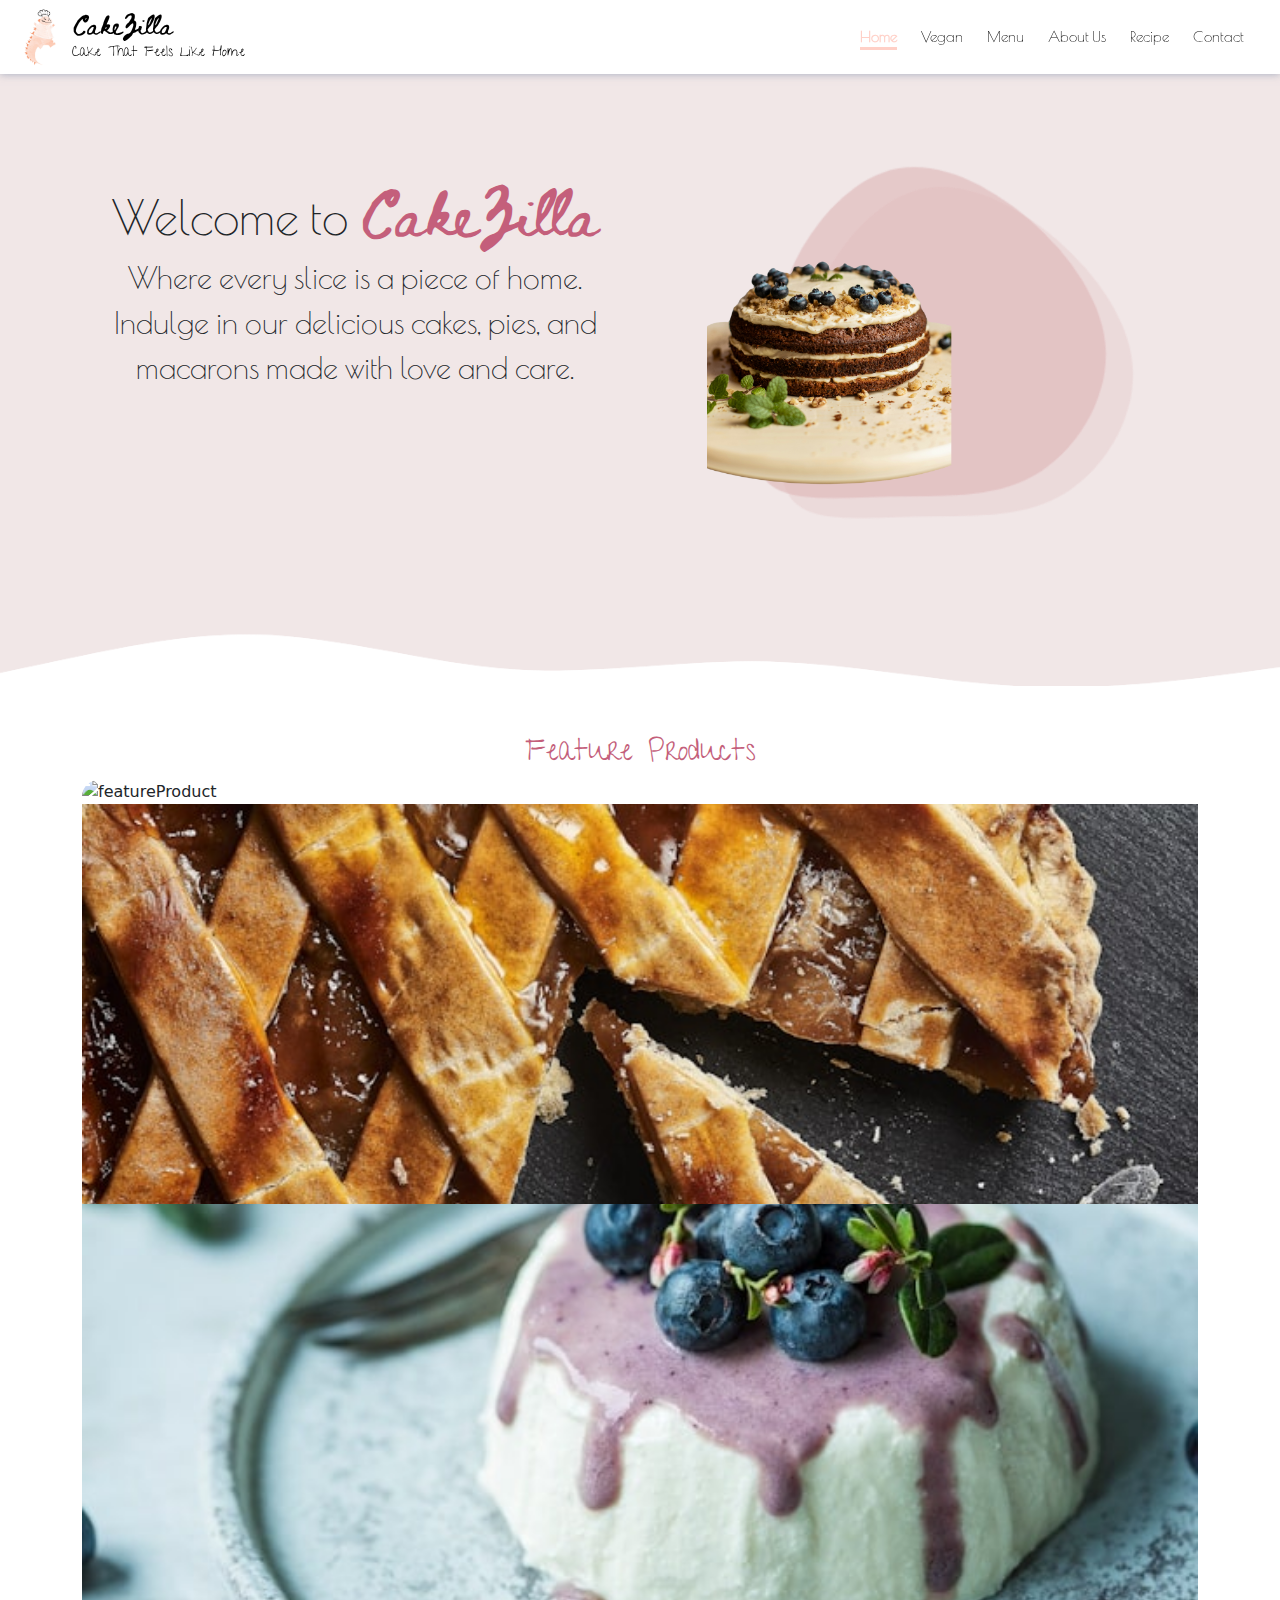
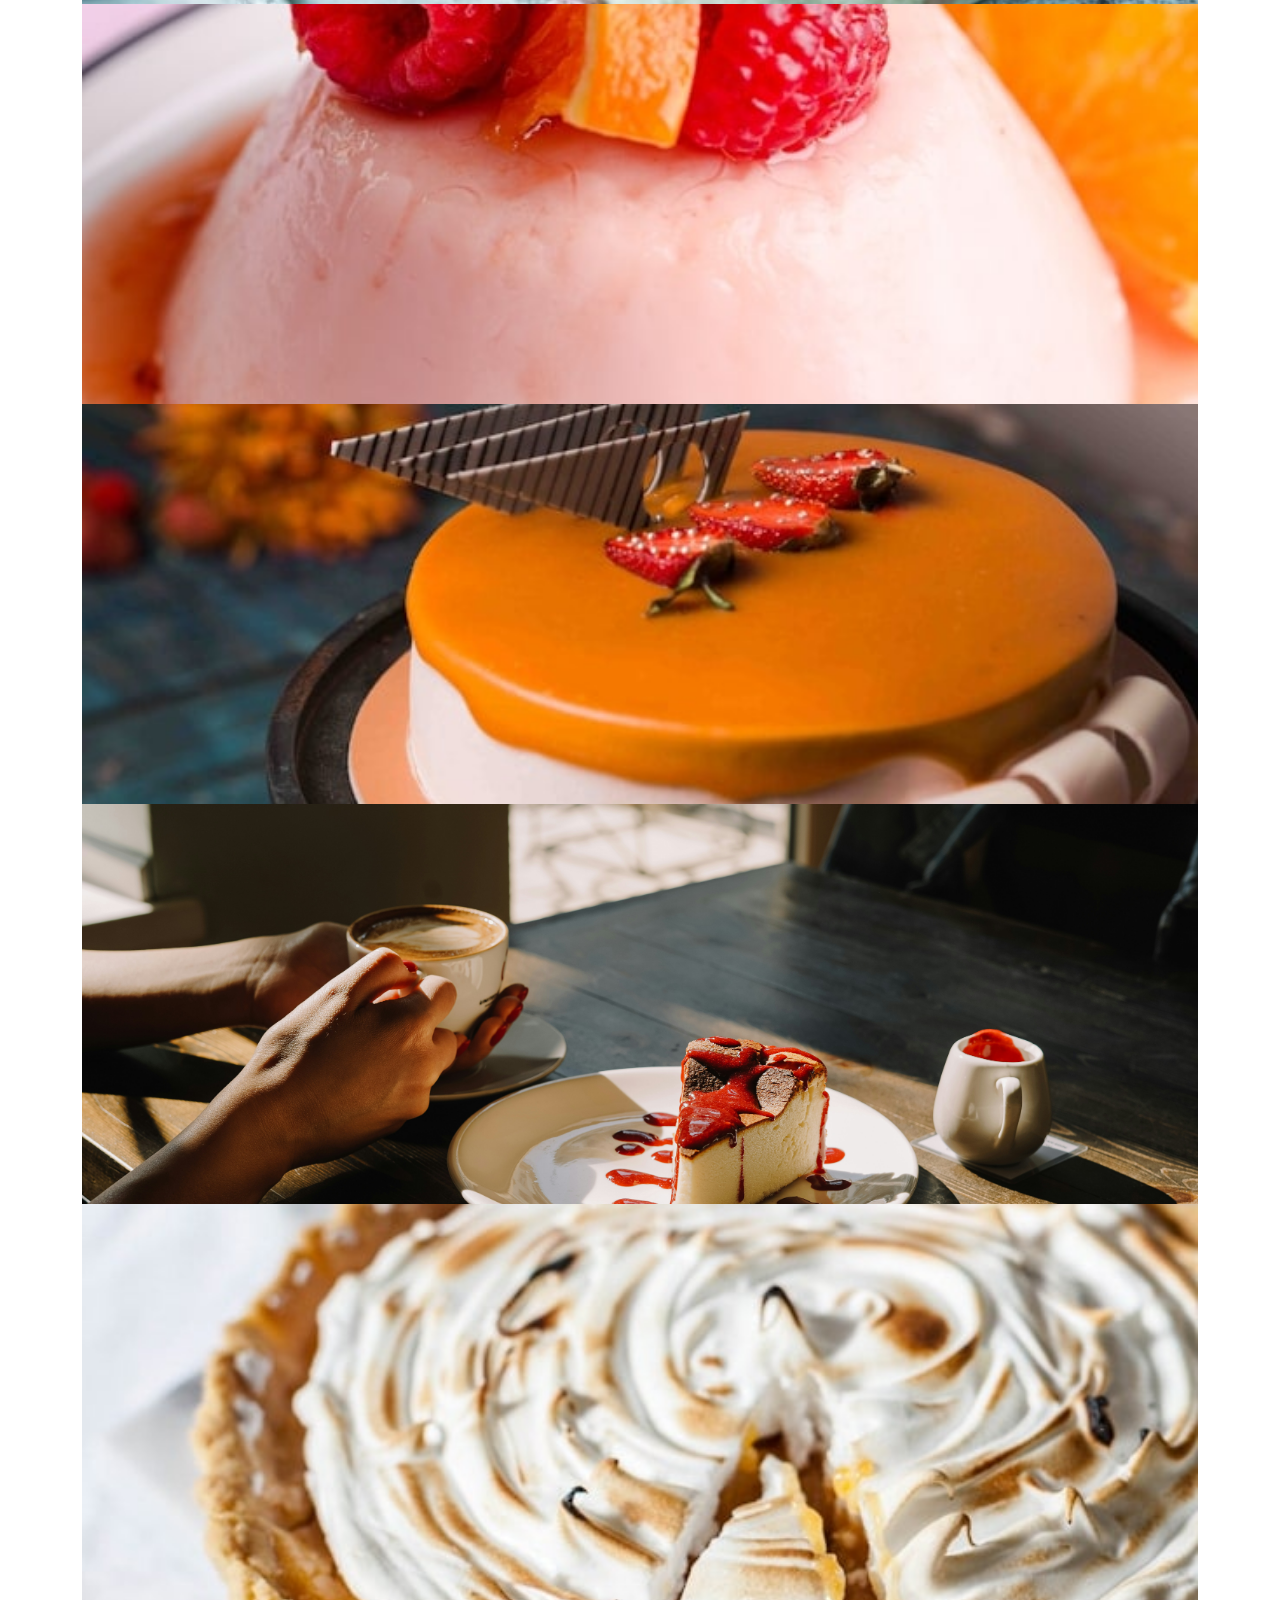
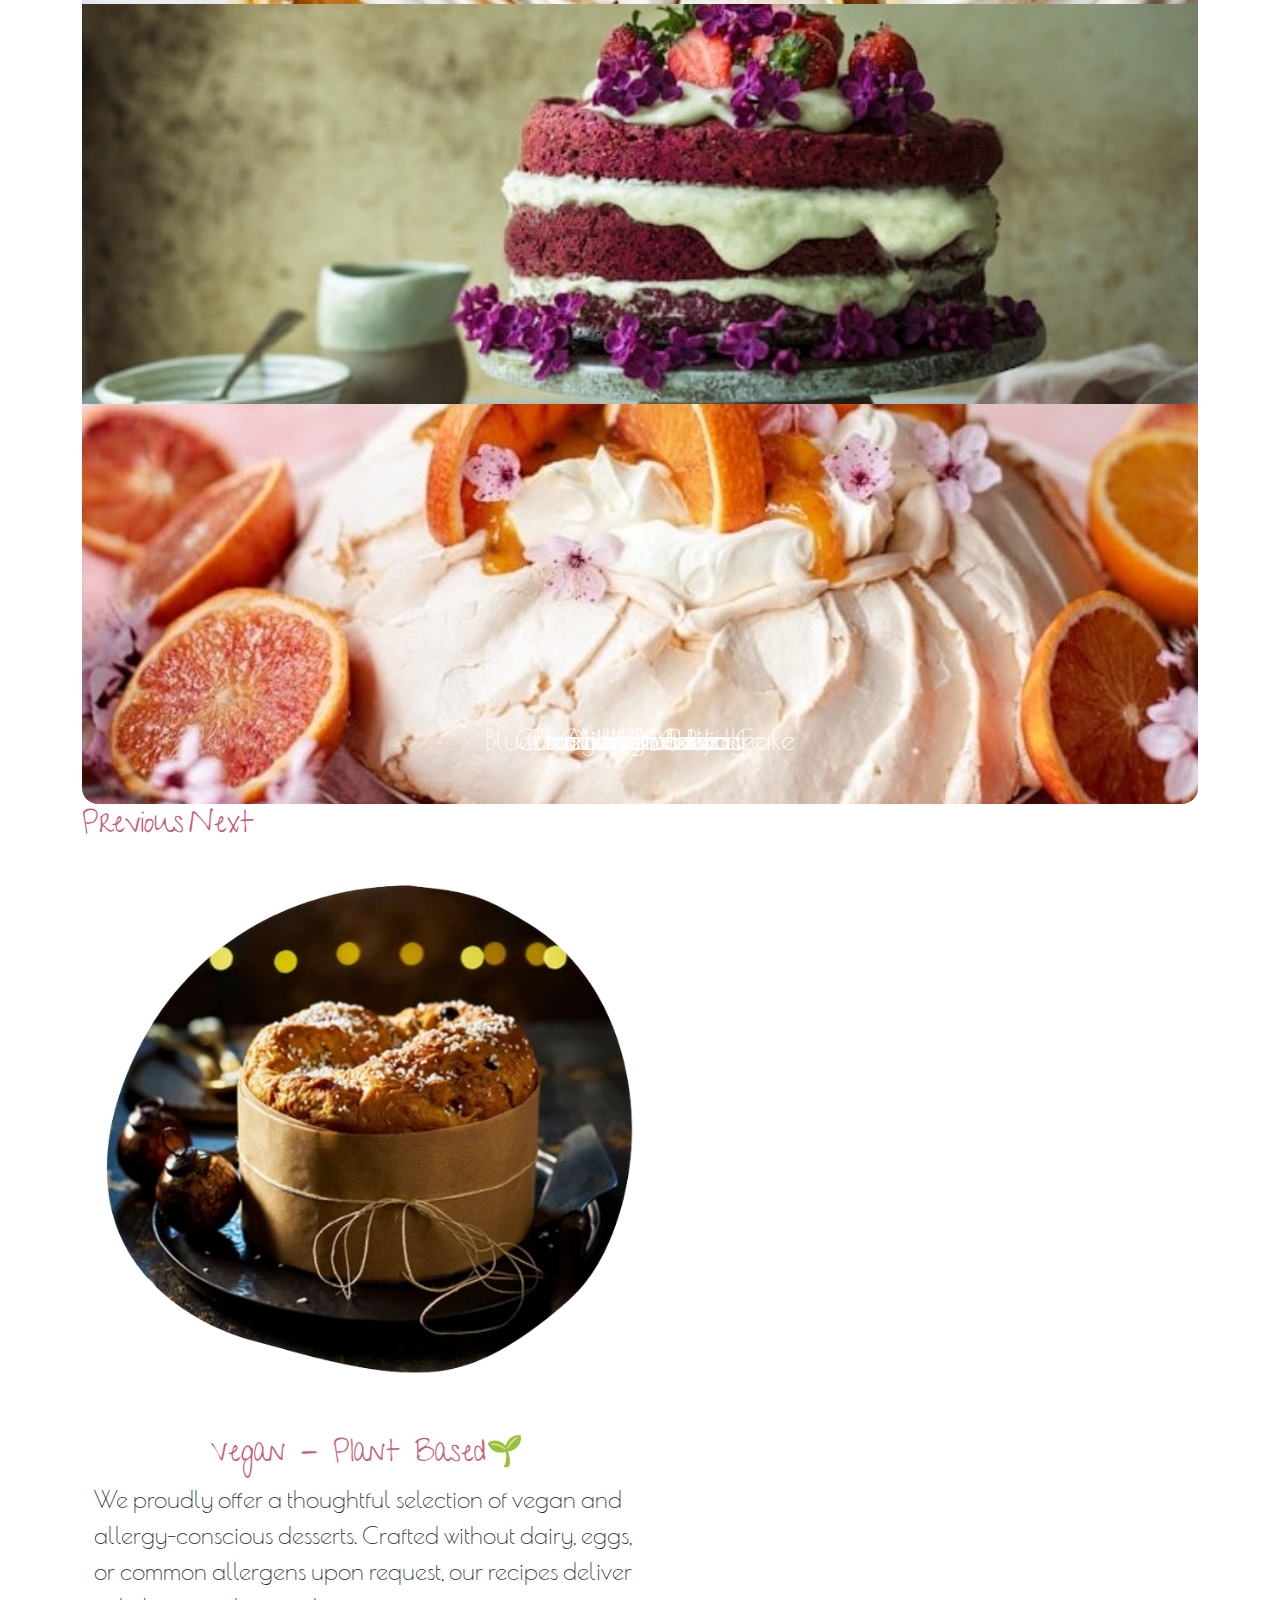
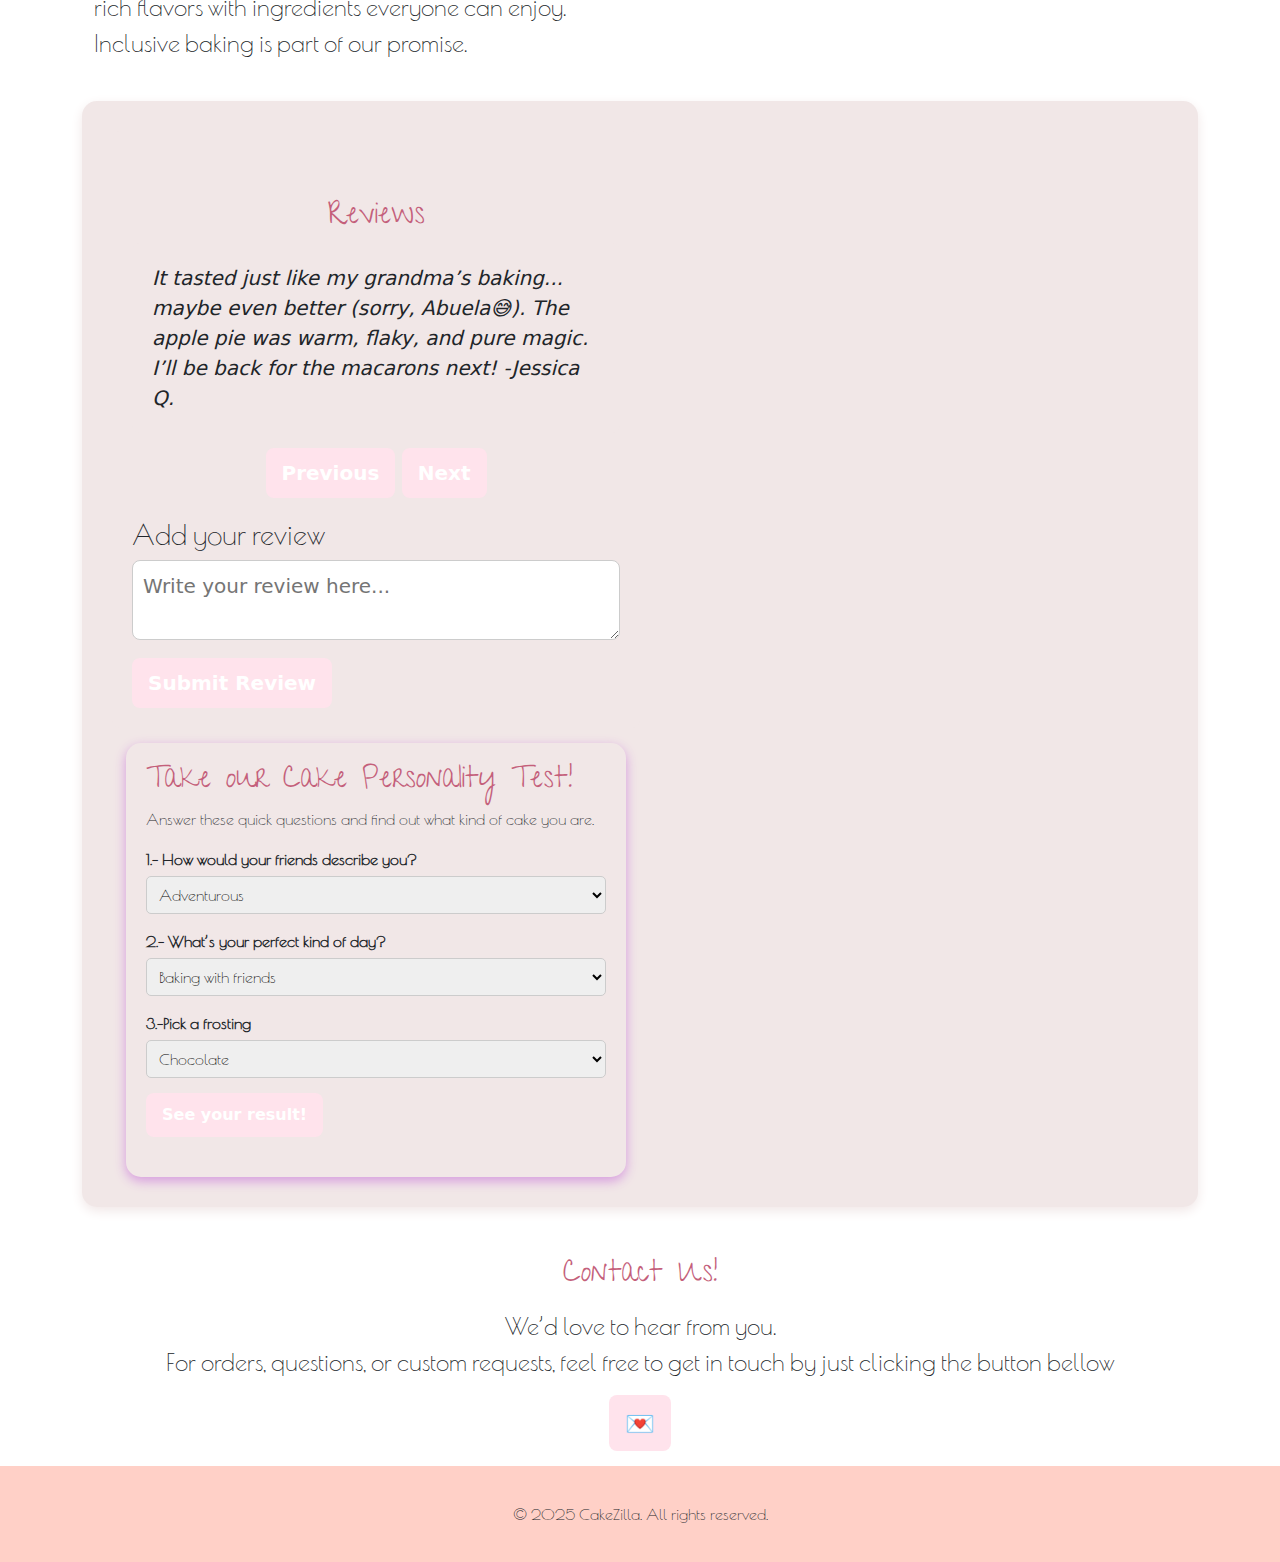
==== commit 4a1564ae: "feat: [DONG] header adjustment" ====
--- a/index.html
+++ b/index.html
@@ -16,17 +16,17 @@
     <header
       class="px-4 d-flex justify-content-between align-items-center py-2 position-sticky top-0"
     >
-      <div class="d-flex align-items-center">
-        <a href="index.html" class="logo-brand d-flex align-items-center">
-          <img
-            src="images/common/logo.png"
-            class="logo"
-            alt="This is a logo image"
-          />
-          <span class="brand">CakeZilla</span>
-        </a>
-        <span class="slogan mx-3">Cake That Feels Like Home</span>
-      </div>
+      <a href="index.html" class="logo-brand d-flex align-items-center">
+        <img
+          src="images/common/logo.png"
+          class="logo"
+          alt="This is a logo image"
+        />
+        <div>
+          <div class="brand">CakeZilla</div>
+          <div class="slogan mt-1">Cake That Feels Like Home</div>
+        </div>
+      </a>
       <nav class="navbar navbar-expand-md">
         <div class="container-fluid">
           <div class="navbar-brand"></div>
--- a/css/style.css
+++ b/css/style.css
@@ -29,17 +29,15 @@
 }
 header .brand {
   font-family: "Beth Ellen", cursive;
-  font-size: 24px;
+  font-size: 20px;
 }
 header .slogan {
   font-family: "Give You Glory", cursive;
-  font-size: 16px;
-  position: relative;
-  top: 4px;
-}
-@media (min-width: 768px) {
-  header .navbar {
-    min-width: 472px;
+  font-size: 14px;
+}
+@media (max-width: 768px) {
+  header .navbar-expand-md {
+    border-left: 1px solid #ddd;
   }
 }
 header .links a {
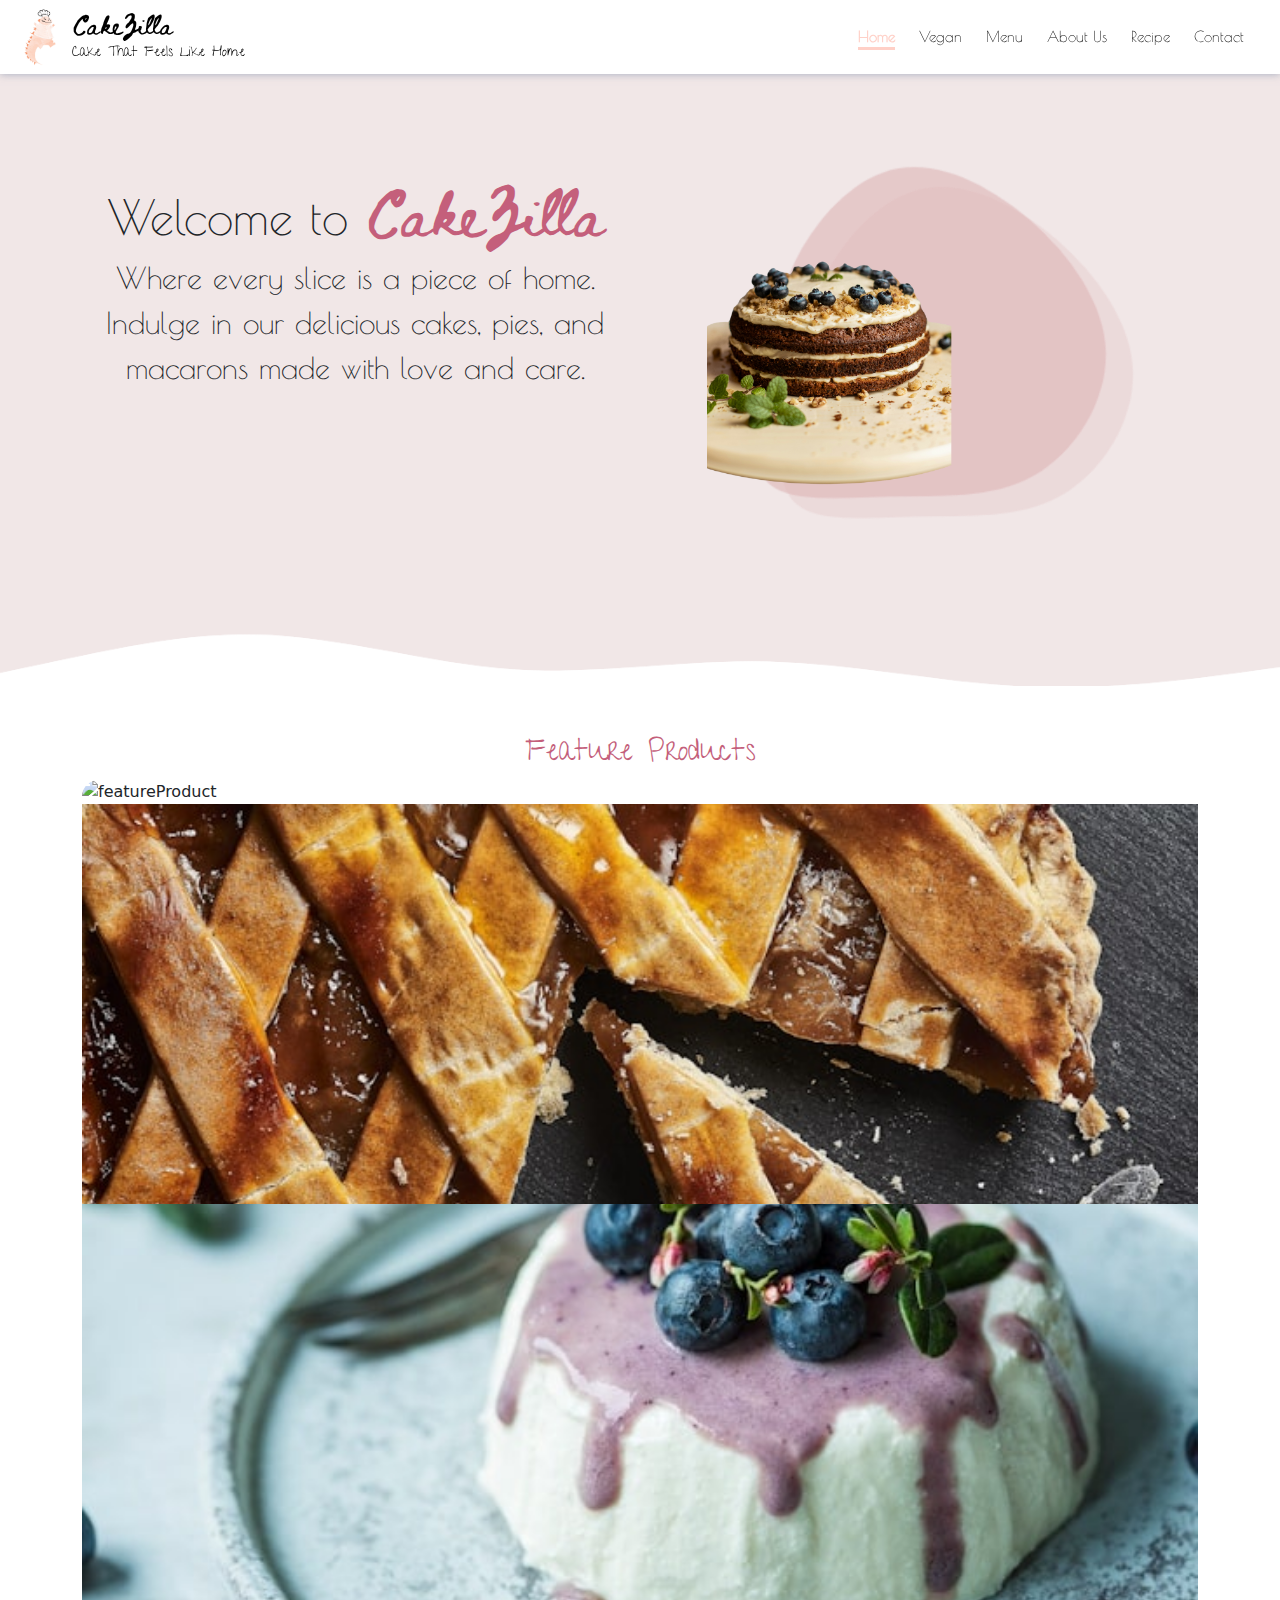
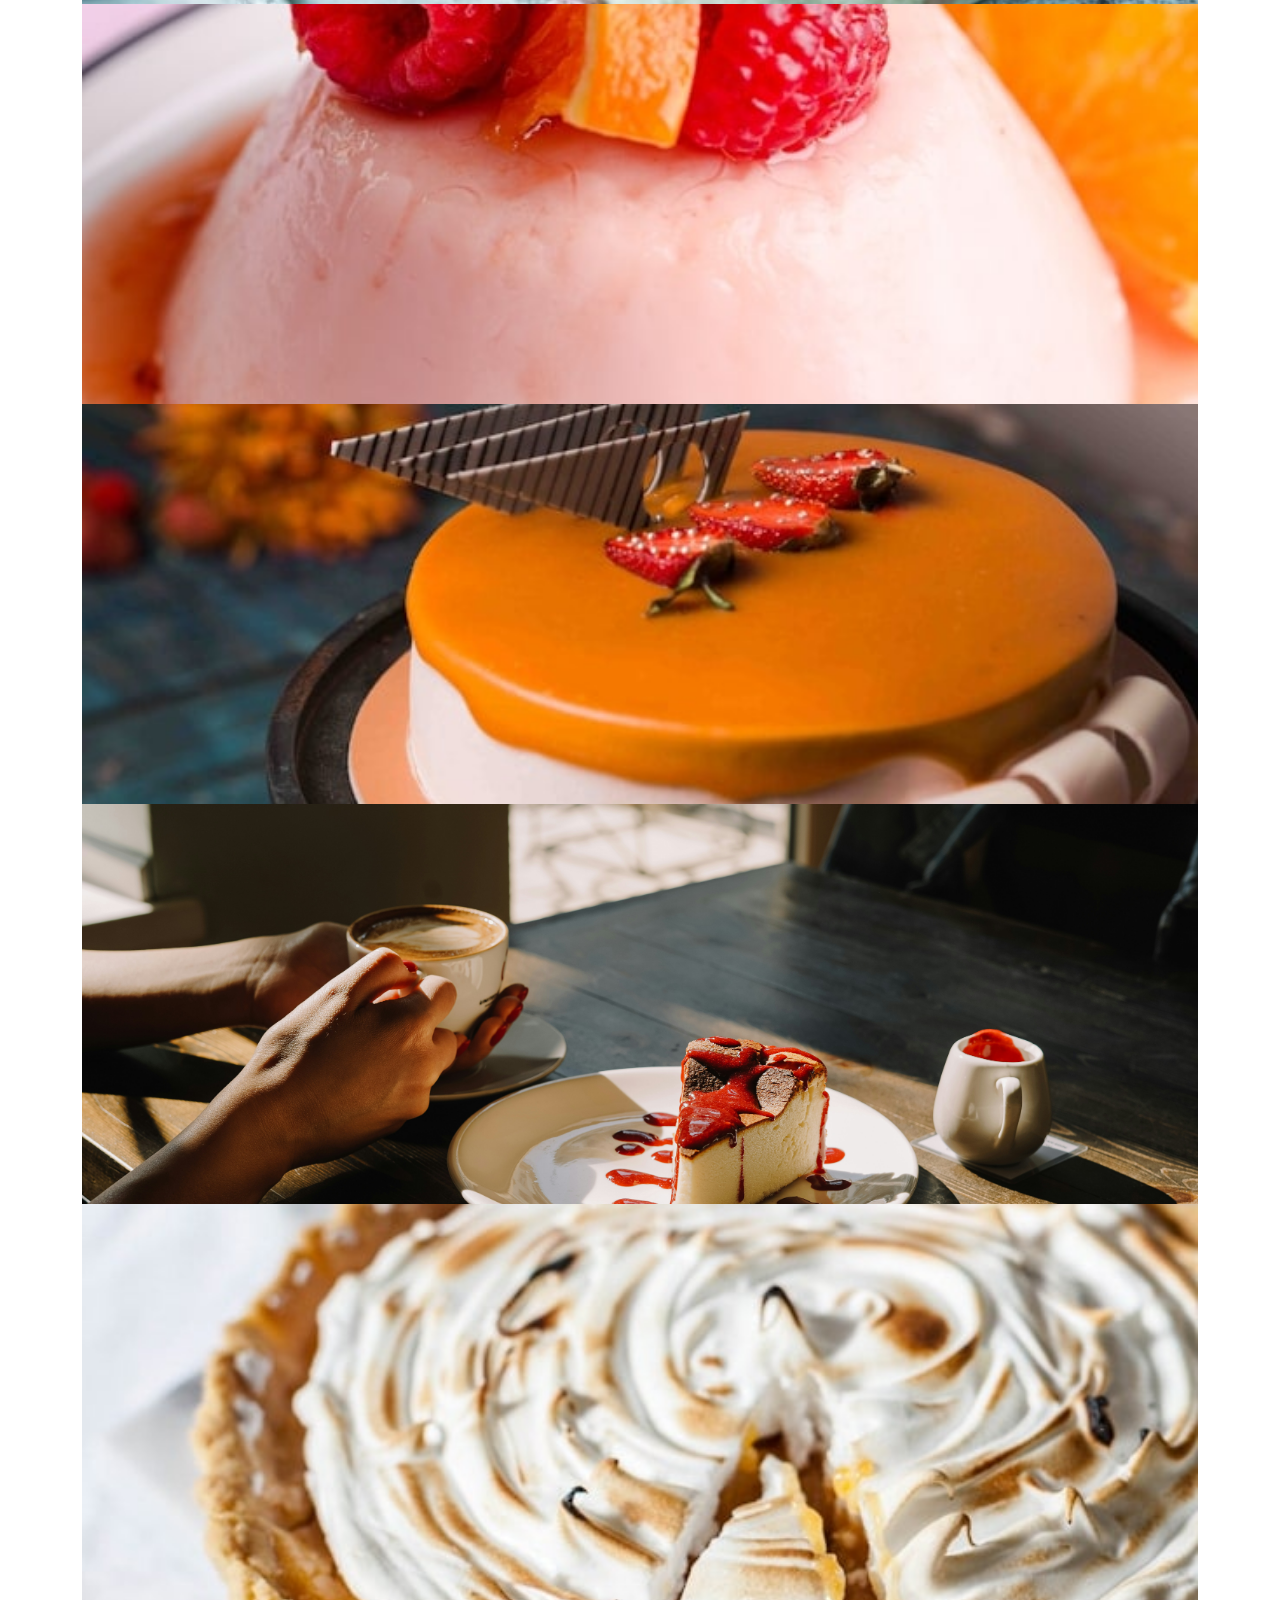
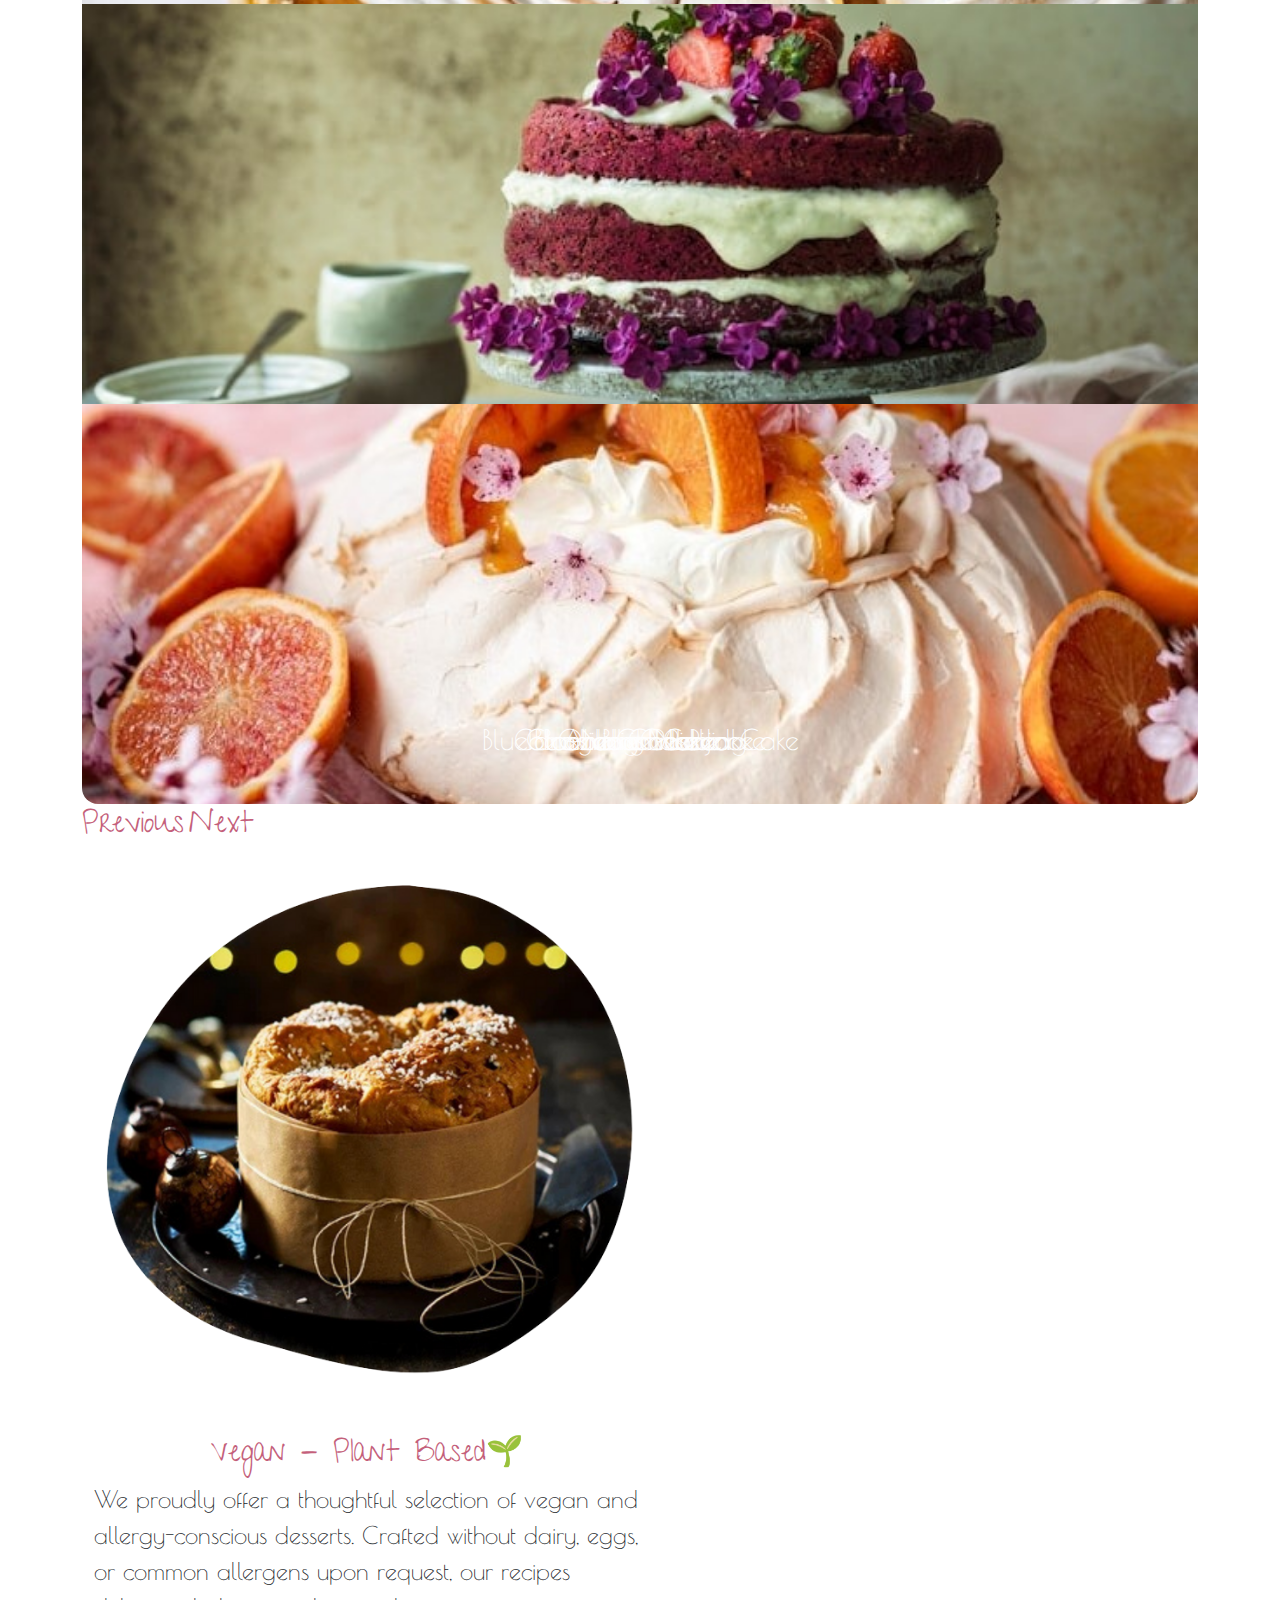
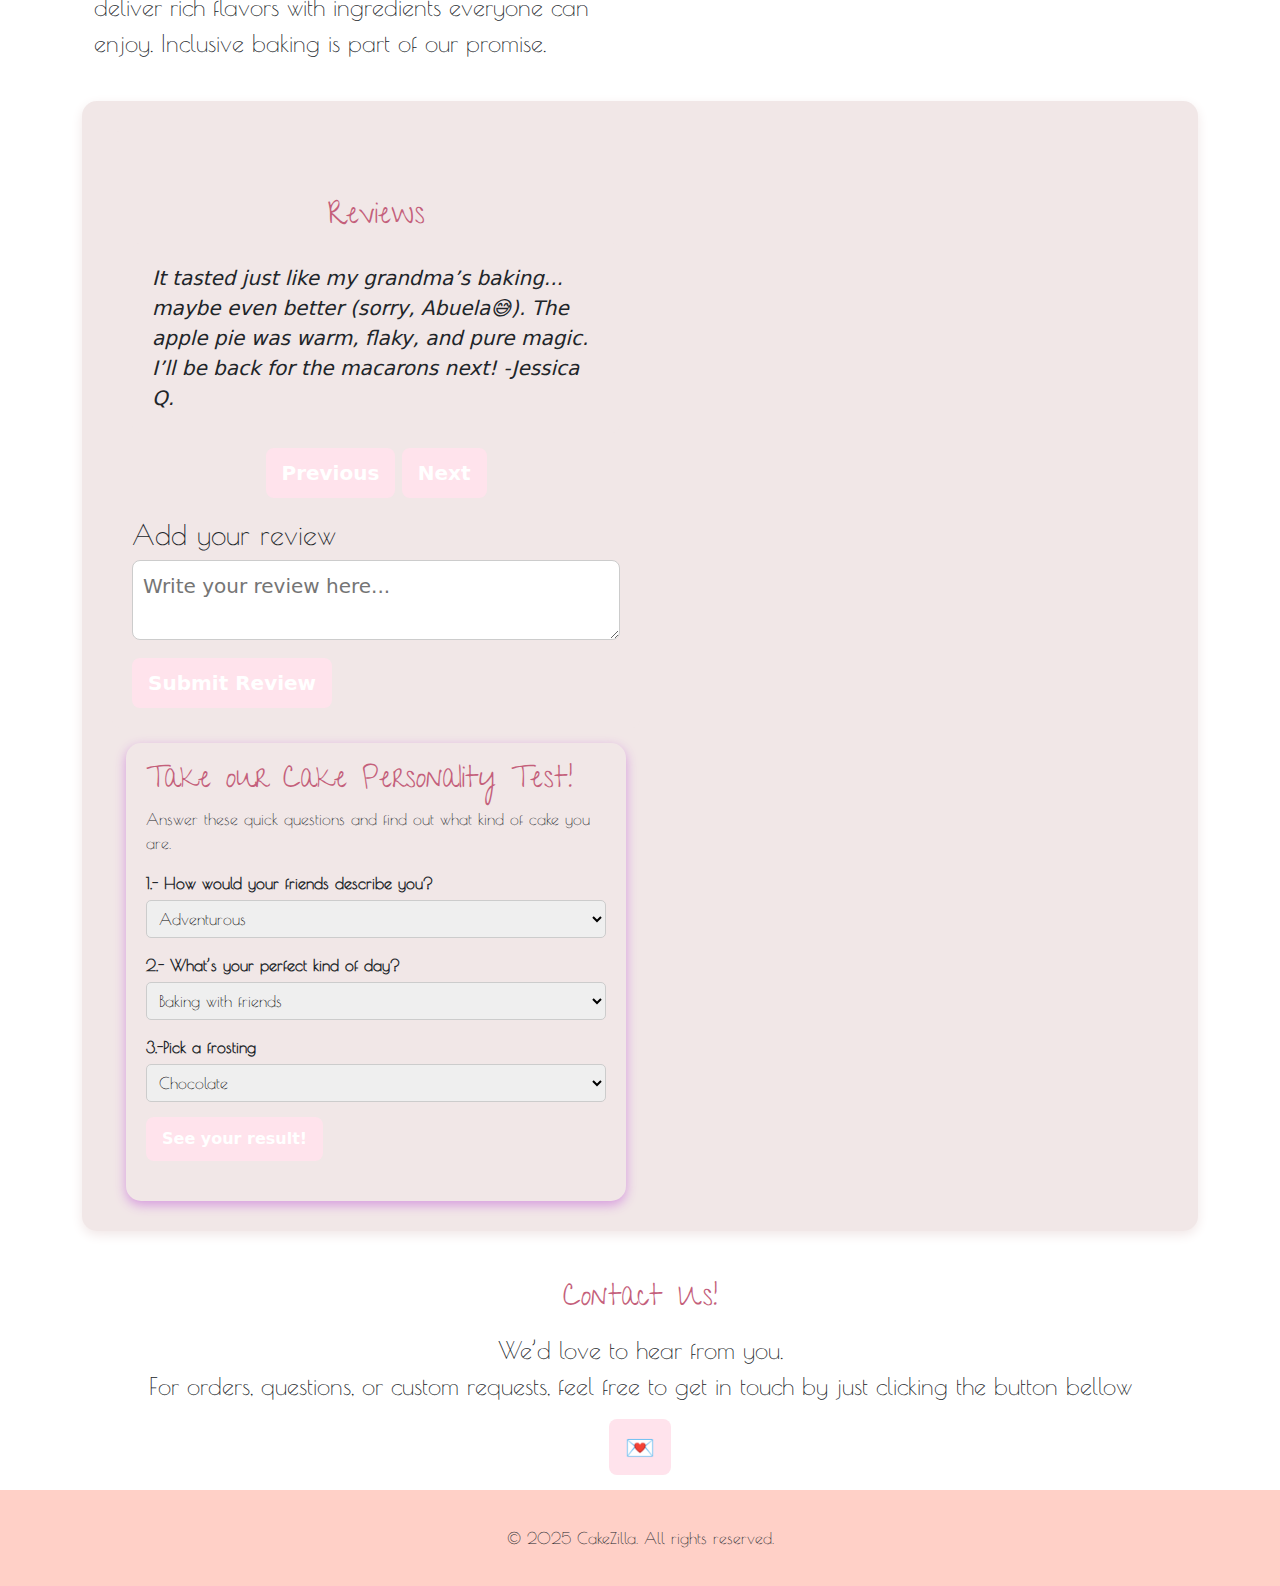
==== commit 38d03f8e: "feat: [Dong] move fonts to local from online" ====
--- a/index.html
+++ b/index.html
@@ -6,10 +6,6 @@
     <title>Home Page</title>
     <link rel="stylesheet" href="css/bootstrap/bootstrap.min.css" />
     <link rel="stylesheet" href="css/style.css" />
-    <link
-      href="https://fonts.googleapis.com/css2?family=Beth+Ellen&family=Give+You+Glory&family=Poiret+One&display=swap"
-      rel="stylesheet"
-    />
   </head>
 
   <body>
--- a/css/style.css
+++ b/css/style.css
@@ -1,6 +1,18 @@
 /*
 *** COMMON (for all pages) ***
 */
+@font-face {
+  font-family: "Poiret One";
+  src: url("../fonts/PoiretOne-Regular.ttf");
+}
+@font-face {
+  font-family: "Beth Ellen";
+  src: url("../fonts/BethEllen-Regular.ttf");
+}
+@font-face {
+  font-family: "Give You Glory";
+  src: url("../fonts/GiveYouGlory-Regular.ttf");
+}
 body {
   display: flex;
   flex-direction: column;
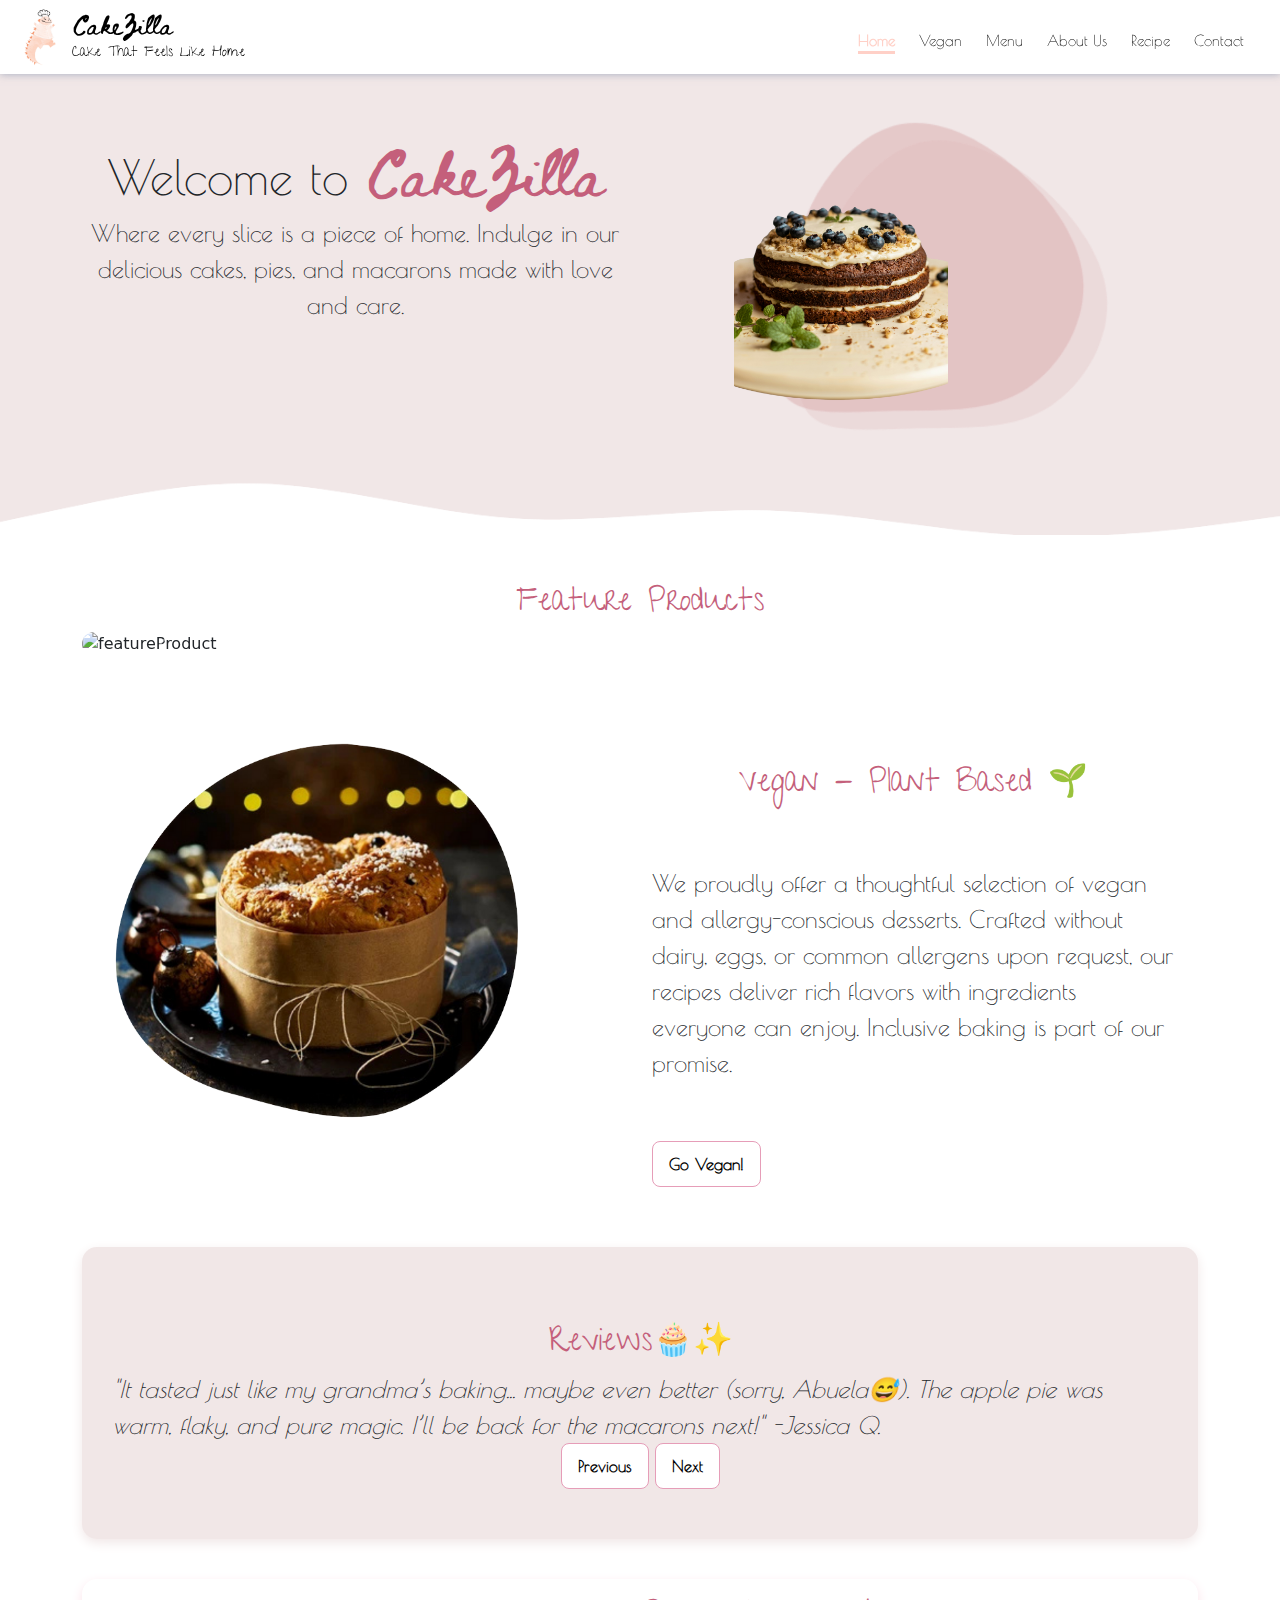
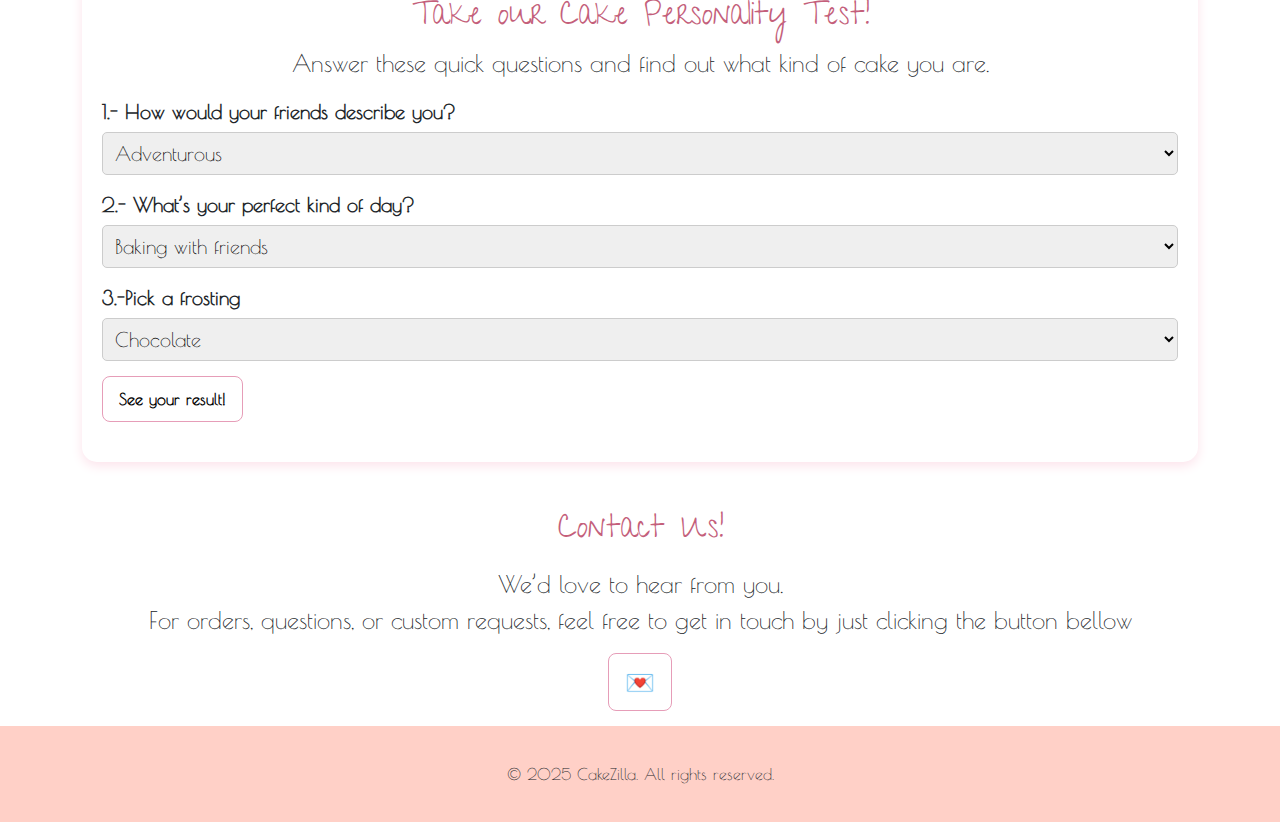
==== commit 575be415: "feat: [Caro] update" ====
--- a/index.html
+++ b/index.html
@@ -63,7 +63,7 @@
       </nav>
     </header>
     <main id="home">
-      <div class="bannerHP">
+      <div class="bannerHP align-items-center">
         <div class="container">
           <div class="row">
             <div class="c1T col-md-6">
@@ -96,105 +96,87 @@
         
 
         <!--block 2-->
-
         <h2 class="subtitleHome">Feature Products</h2>
-        <div
-          id="myCarousel"
-          class="carousel slide rounded-4"
-          data-ride="carousel"
-        >
-          <!-- Wrapper for slides -->
-          <div class="carousel-inner rounded-4">
-            <div class="item active">
+        <div id="myCarousel" class="carousel slide rounded-4">
+           <!-- Wrapper for slides -->
+          <div class="carousel-inner">
+            <div class="carousel-item active">
               <img src="images/home/fp1.jpg" alt="featureProduct" />
               <div class="carousel-caption text-center">
-                <h3>Blueberry Bliss Naked Cake</h3>
-              </div>
-            </div>
-
-            <div class="item">
+                <h3 class="carouselTextShadow">Blueberry Bliss Naked Cake</h3>
+              </div>
+            </div>
+            <div class="carousel-item">
               <img src="images/home/American Pie.jpg" alt="featureProduct" />
               <div class="carousel-caption text-center">
-                <h3>American Pie</h3>
-              </div>
-            </div>
-
-            <div class="item">
+                <h3 class="carouselTextShadow">American Pie</h3>
+              </div>
+            </div>
+            <div class="carousel-item">
               <img src="images/home/BlueberryPudding-min.jpg" alt="featureProduct" />
               <div class="carousel-caption text-center">
-                <h3>Blueberry Pudding</h3>
-              </div>
-            </div>
-
-            <div class="item">
+                <h3 class="carouselTextShadow">Blueberry Pudding</h3>
+              </div>
+            </div>
+            <div class="carousel-item">
               <img src="images/home/BrazilianManjar-min.jpg" alt="featureProduct" />
               <div class="carousel-caption text-center">
-                <h3>Brazilian Manjar</h3>
-              </div>
-            </div>
-
-            <div class="item">
+                <h3 class="carouselTextShadow">Brazilian Manjar</h3>
+              </div>
+            </div>
+            <div class="carousel-item">
               <img src="images/home/CaramelCheesecake-min.jpg" alt="featureProduct" />
               <div class="carousel-caption text-center">
-                <h3>Caramel Cheesecake</h3>
-              </div>
-            </div>
-
-            <div class="item">
+                <h3 class="carouselTextShadow">Caramel Cheesecake</h3>
+              </div>
+            </div>
+            <div class="carousel-item">
               <img src="images/home/cheesecake.jpg" alt="featureProduct" />
               <div class="carousel-caption text-center">
-                <h3>Classic Cheesecake</h3>
-              </div>
-            </div>
-
-            <div class="item">
+                <h3 class="carouselTextShadow">Classic Cheesecake</h3>
+              </div>
+            </div>
+            <div class="carousel-item">
               <img src="images/home/LemonPie-min.jpg" alt="featureProduct" />
               <div class="carousel-caption text-center">
-                <h3>Lemon Pie</h3>
-              </div>
-            </div>
-
-            <div class="item">
+                <h3 class="carouselTextShadow">Lemon Pie</h3>
+              </div>
+            </div>
+            <div class="carousel-item">
               <img src="images/home/NakeCake-min.jpg" alt="featureProduct" />
               <div class="carousel-caption text-center">
-                <h3>NakeCake</h3>
-              </div>
-            </div>
-
-            <div class="item">
+                <h3 class="carouselTextShadow">NakeCake</h3>
+              </div>
+            </div>
+            <div class="carousel-item">
               <img src="images/home/OrangeCake-min.jpg" alt="featureProduct" />
               <div class="carousel-caption text-center">
-                <h3>Orange Cake</h3>
-              </div>
-            </div>
-          </div>
-
-          <!-- Left and right controls -->
-          <a class="left carousel-control" href="#myCarousel" data-slide="prev">
-            <span class="glyphicon glyphicon-chevron-left"></span>
-            <span class="sr-only">Previous</span>
-          </a>
-          <a
-            class="right carousel-control"
-            href="#myCarousel"
-            data-slide="next"
-          >
-            <span class="glyphicon glyphicon-chevron-right"></span>
-            <span class="sr-only">Next</span>
-          </a>
-        </div>
-
-        <!--block 3-->
-        <div class="veganAllergy container fluid">
+                <h3 class="carouselTextShadow">Orange Cake</h3>
+              </div>
+            </div>
+          </div>
+           <!-- Left and right controls -->
+          <button class="carousel-control-prev" type="button" data-bs-target="#myCarousel" data-bs-slide="prev">
+            <span class="carousel-control-prev-icon" aria-hidden="true"></span>
+            <span class="visually-hidden">Previous</span>
+          </button>
+          <button class="carousel-control-next" type="button" data-bs-target="#myCarousel" data-bs-slide="next">
+            <span class="carousel-control-next-icon" aria-hidden="true"></span>
+            <span class="visually-hidden">Next</span>
+          </button>
+        </div>
+
+        <!--Prev Vegan container-->
+        <div class="veganAllergy container row fluid">
           <div class="img-box col-md-6">
             <img
               src="images/home/vegan.png"
               alt="vegan img"
-              class="img-fluid"
+              class="muffinVegan img-fluid"
             />
           </div>
           <div class="desc-box col-md-6">           
-            <h2 class="subtitleHome">Vegan - Plant Based🌱</h2>
+            <h2 class="subtitleHome">Vegan - Plant Based <a id="link-veganPage" href="pages/vegan.html" >🌱</a></h2>
             <p class="veganAllergy">
               We proudly offer a thoughtful selection of vegan and
               allergy-conscious desserts. Crafted without dairy, eggs, or common
@@ -202,36 +184,34 @@
               ingredients everyone can enjoy. Inclusive baking is part of our
               promise.
             </p>
-          </div>
-        </div>
-
-
-        <!--block 4-->
-
-        <div class="review container fluid">
-          <div class="review-box col-md-6">
-            <h2 class="subtitleHome mt-5">Reviews</h2>
-            <div id="review-display" class="review-box">It tasted just like my grandma’s baking... maybe even better (sorry, Abuela😅). The apple pie was warm, flaky, and pure magic. I’ll be back for the macarons next! -Jessica Q.</div>
+            <button
+                  id="veganButton"
+                  class="vegan-button">
+                  <a href="pages/vegan.html">Go Vegan!</a>
+                </button>
+          </div>
+        </div>
+
+
+
+        <!--Review container-->
+
+        <div class="review container">
+          <div class="review-box">
+            <h2 class="subtitleHome mt-5">Reviews🧁✨</h2>
+            <div id="review-display" class="review-box">"It tasted just like my grandma’s baking... maybe even better (sorry, Abuela😅). The apple pie was warm, flaky, and pure magic. I’ll be back for the macarons next!" -Jessica Q.</div>
 
             <div class="buttons">
-              <button onclick="previousReview()">Previous</button>
-              <button onclick="nextReview()">Next</button>
-            </div>
-            <form id="review-form">
-              <h3>Add your review</h3>
-              <textarea
-                id="new-review"
-                placeholder="Write your review here..."
-                required
-              ></textarea>
-              <br />
-              <button type="submit">Submit Review</button>
-            </form>
-          </div>
-
-          <div class="quiz-box col-md-6">
+              <button onclick="previousReview()" class="buttonsRQC">Previous</button>
+              <button onclick="nextReview()" class="buttonsRQC">Next</button>
+            </div>
+          </div>
+        </div>
+
+          <!--Quiz container-->
+          <div class="quiz-box">
               <div class="cakeQuiz">
-                  <h2>Take our Cake Personality Test!</h2>
+                  <h2 class="quizTitle">Take our Cake Personality Test!</h2>
                   <p class="quizInstructions">Answer these quick questions and find out what kind of cake you are.</p>
                 
                 <div class="questions">
@@ -261,13 +241,16 @@
                     <option value="lemon">Lemon</option>
                   </select>
                 </div>
-                <button onclick="showResult()">See your result!</button>
+                <button onclick="showResult()" class="buttonsRQC">See your result!</button>
                 <p id="quizResult" class="result"></p>
             </div>
           </div> 
-        </div>
-
-        <!--block 5-->
+
+          
+          
+        
+
+        <!--Go to Contact Us container-->
         <div class="contactUs container">
           <h2 class="subtitleHome">Contact Us!</h2>
           <p class="contactUs">
@@ -275,7 +258,7 @@
             <br>For orders, questions, or custom
             requests, feel free to get in touch by just clicking the button bellow 
                       </p>
-          <button class="contactUsBtn">
+          <button class="buttonsRQC">
             <a href="pages/contact.html">💌</a>
           </button>
           
--- a/css/style.css
+++ b/css/style.css
@@ -272,12 +272,13 @@
 .titleDescription,
 .title1,
 .veganAllergy,
-.questions,
 .contactUs,
-.quizInstructions {
+.quizInstructions,
+.carouselTextShadow {
   font-family: "Poiret One", sans-serif;
   font-weight: 400;
   font-style: normal;
+  font-size: 24px;
 }
 
 #home h2,
@@ -285,7 +286,7 @@
   font-family: "Give You Glory", cursive;
   font-weight: 400;
   font-style: normal;
-  font-size: 30px;
+  font-size: 32px;
   color: #c45f7b;
 }
 
@@ -294,25 +295,33 @@
   color: #c45f7b;
 }
 
+/*Home Page Banner*/
 #home .bannerHP {
   background-color: #f1e7e7;
   width: 100%;
-  padding: 60px 0;
-  text-align: center;
-  align-items: center;
-}
-
+  padding: 20px 0 0 0;
+  text-align: center;
+}
+
+#home .carouselTextShadow{
+ text-shadow: 2px 2px 5px black;
+}
 #home .wave-img {
   width: 100%;
 }
 
 #home .applePieHeader {
-  width: 80%;
-}
-
+  width: 70%;
+}
+
+/*Home Page Carousel*/
 #myCarousel {
   overflow: hidden;
 }
+#myCarousel button {
+  background-color: rgba(0, 0, 0, 0.0) !important;
+}
+
 #myCarousel .carousel-inner img {
   width: 100%;
   height: 400px;
@@ -325,12 +334,12 @@
 }
 
 #home .titleDescription {
-  font-size: 30px;
+  font-size: 24px;
   align-items: center;
   justify-content: center;
 }
 #home .subtitleHome {
-  font-size: 30px;
+  font-size: 32px;
   color: #c45f7b;
   text-align: center;
   margin-top: 50px;
@@ -341,46 +350,70 @@
   font-size: 24px;
 }
 
+/*Home Page vegan section*/
+#home .veganAllergy{
+  margin: 60px 0;
+}
+
+#home .muffinVegan{
+  width: 80%;
+  align-items: right;
+  justify-content: center;
+}
+
+#home .vegan-button {
+  font-size: 16px;
+  background-color: #ffffff;
+  color: black;
+  border: 1px solid #e69db8;
+  border-radius: 8px;
+  font-family: "Poiret One", sans-serif;
+}
+
+#home .vegan-button:hover {
+  background-color: #fce3eb;
+}
+
+/*Review - Quiz*/
 #home .review.container {
   background-color: #f1e7e7;
   border-radius: 15px;
   padding: 30px;
   margin: 40px auto;
   box-shadow: 0 4px 12px #f1e7e7;
-}
-
-#home .review-box {
+  font-family: "Poiret One", sans-serif;
   font-style: italic;
-  font-size: 20px;
-  padding: 20px;
-  background-color: #f1e7e7;
-  border-radius: 8px;
-  min-height: 100px;
-  /**box-shadow: 0 4px 12px #d69ade;**/
-  margin-bottom: 15px;
-  transition: all 0.3s ease;
+  font-size: 24px;
 }
 
 #home .buttons {
   text-align: center;
   margin-bottom: 20px;
-}
-
+  font-size: 16px;
+  color: black;
+}
+
+#home .buttonsRQC{
+  border: 1px solid #e69db8;
+}
+/*go to contact us button*/
 #home button {
-  background-color: #ffe3ec;
-  color: white;
-  border: none;
+  background-color: #ffffff;
+  color: black;
   border-radius: 8px;
   padding: 10px 16px;
   cursor: pointer;
   font-weight: bold;
+  font-family: "Poiret One", sans-serif;
 }
 
 #home button:hover {
-  background-color: #de5d83;
-}
-
+  background-color: #fce3eb;
+}
+
+/*Cake Personality Test Quiz*/
 #home form textarea {
+  font-family: "Poiret One", sans-serif;
   width: 100%;
   height: 80px;
   border-radius: 8px;
@@ -394,21 +427,25 @@
 }
 
 #home form button[type="submit"]:hover {
-  background-color: #de5d83;
+  background-color: #fce3eb;
 }
 
 #home .cakeQuiz {
-  background-color: #f1e7e7;
-  max-width: 500px;
+  background-color: #ffffff;
   border-radius: 15px;
   padding: 20px;
-  margin-left: auto;
-  margin-right: auto;
-  box-shadow: 0 4px 12px #d69ade;
+  margin: 20px auto;
+  box-shadow: 0 4px 12px #fce3eb ;
 }
 
 #home .questions {
+  font-family: "Poiret One", sans-serif;
+  font-size: 20px;
   margin: 15px 0;
+}
+
+#home .quizInstructions, .quizTitle {
+  text-align: center;
 }
 
 #home .questions label {
@@ -427,6 +464,7 @@
   margin-top: 20px;
   font-weight: bold;
   text-align: center;
+  font-size: 24px;
 }
 
 #home .contactUs {
@@ -436,11 +474,11 @@
 
 /**FONTS Vegan**/
 
-#vegan p {
+#vegan p, .windowFont, li {
   font-family: "Poiret One", sans-serif;
   font-weight: 400;
   font-style: normal;
-  font-size: 40px;
+  font-size: 24px;
 }
 
 #vegan h2 {
@@ -448,62 +486,98 @@
   font-weight: 400;
   font-style: normal;
   color: #c45f7b;
-}
-/*banner*/
+  font-size: 34px;
+}
+/*vegan banner*/
 #vegan .bannerV {
   background-color: #f1e7e7;
   width: 100%;
-  padding: 60px 0;
-  text-align: center;
-  align-items: center;
+  padding: 60px 0 0 0;
+  text-align: left;
+  align-items:center;
 }
 
 #vegan .wave-img {
   width: 100%;
 }
-
+  /*Image of pie*/
 #vegan .pie {
   width: 60%;
+  margin-left: 130px;
 }
 
 #vegan h2 {
+  font-size: 32px;
+  text-align: center;
+  margin-top: 50px;
+}
+#vegan .veganBanner-text{
   font-size: 40px;
-  text-align: center;
-  margin-top: 50px;
+}
+#vegan .vegan-lactose{
+  font-size: 40px;
+  color: #c45f7b;
+}
+/*button*/
+#vegan .contact-button {
+  font-size: 16px;
+  padding: 10px 20px;
+  background-color: #ffffff;
+  color: black;
+  border: 1px solid #e69db8;
+  border-radius: 8px;
+  margin-top: 20px;
+  cursor: pointer;
+  font-family: "Poiret One", sans-serif;
+}
+
+#vegan .contact-button:hover {
+  background-color: #fce3eb;
 }
 /*vegan gallery*/
 
-#vegan .vegan-img {
+#vegan .dessert-card {
   transition: transform 0.3s ease, box-shadow 0.3s ease;
   border-radius: 12px;
   overflow: hidden;
   cursor: pointer;
   border: none;
   position: relative;
-}
-
-#vegan .vegan-img:hover {
+  /* allows text on top of image*/
+}
+
+/*#vegan .dessert-card:hover {
   transform: scale(1.03);
   box-shadow: 0 10px 20px #999;
-}
-
-#vegan .vegan-img img {
-  height: 200px;
+}*/
+
+#vegan .dessert-card img {
+  width: 100%;
+  height: 180px;
   object-fit: cover;
+  border-top-right-radius: 8px;
+  border-top-left-radius: 8px;
   border-bottom: 1px solid #eee;
   transition: transform 0.3s ease;
 }
 
-#vegan .vegan-img:hover img {
+#vegan .dessert-card:hover img {
   transform: scale(1.05);
-}
-
-#vegan .vegan-img .card-body {
+  /* zoom effect using hoover */
+}
+
+#vegan .dessert-card {
+  position: relative;
+  overflow: hidden;
+}
+
+#vegan .dessert-card .card-body {
   position: absolute;
   bottom: 0;
   left: 0;
   right: 0;
-  background-color: rgba(0, 0, 0, 0.75);
+  background-color: #000000cc;
+  /* /black transparent/ */
   padding: 12px;
   display: flex;
   flex-direction: column;
@@ -514,27 +588,34 @@
   pointer-events: none;
 }
 
-#vegan .vegan-img:hover .image-body {
+#vegan .dessert-card:hover .card-body {
   opacity: 1;
   pointer-events: auto;
 }
 
-#vegan .vegan-img .image-title {
+#vegan .dessert-card .card-title {
   font-size: 16px;
   font-weight: bold;
   margin-bottom: 8px;
   color: white;
-}
-
-#vegan .vegan-img .image-text {
-  color: #ffb6c1;
-  font-size: 14px;
-}
-
-#vegan h1 {
-  font-weight: bold;
-  margin-bottom: 30px;
-  color: #333;
+  font-family: "Poiret One", sans-serif;
+}
+
+#vegan .dessert-card:hover .card-text {
+  color: #ff69b4;
+  transform: translateY(-2px);
+  font-family: "Poiret One", sans-serif;
+  font-size: 18px;
+}
+
+/*Easy vegan recipes*/
+#vegan .recipeContent{
+  margin-bottom: 40px;
+}
+
+#vegan .recipeImg{
+align-items: center;
+
 }
 
 #vegan .recipeSelect {
@@ -546,13 +627,13 @@
   padding: 8px;
   font-size: 16px;
   border-radius: 5px;
-  border: 1px solid #ccc;
+  border: 1px solid #f1e7e7;
 }
 
 #vegan .recipe {
   max-width: 600px;
   margin: 20px auto;
-  border: 1px solid #ddd;
+  border: 1px solid #f1e7e7;
   border-radius: 10px;
   background-color: white;
   box-shadow: 0 0 10px rgba(0, 0, 0, 0.05);
@@ -560,33 +641,33 @@
 }
 
 #vegan .recipe-img {
-  width: 80%;
+  width: 60%;
   align-items: center;
 }
 
 #vegan .tabs {
   display: flex;
-  border-bottom: 2px solid #eee;
-}
-
+  border-bottom: 2px solid #f1e7e7;
+}
+/*buttons from content recipes box*/
 #vegan .tab-button {
   flex: 1;
   padding: 15px;
   background-color: #f9f9f9;
   border: none;
   cursor: pointer;
-  font-weight: bold;
+  font-weight: bold; 
   transition: background-color 0.3s;
 }
 
 #vegan .tab-button:hover {
   background-color: #ffd0c7;
 }
-
+/*pick a recipe small menu*/
 #vegan .recipeSelect {
   display: flex;
 }
-
+/*content from each recipe*/
 #vegan .tab-content {
   display: none;
   padding: 20px;
@@ -790,7 +871,7 @@
   font-size: 16px;
   padding: 10px 20px;
   background-color: #ffffff;
-  color: #black;
+  color: black;
   border: 1px solid #e69db8;
   border-radius: 8px;
   margin-top: 20px;
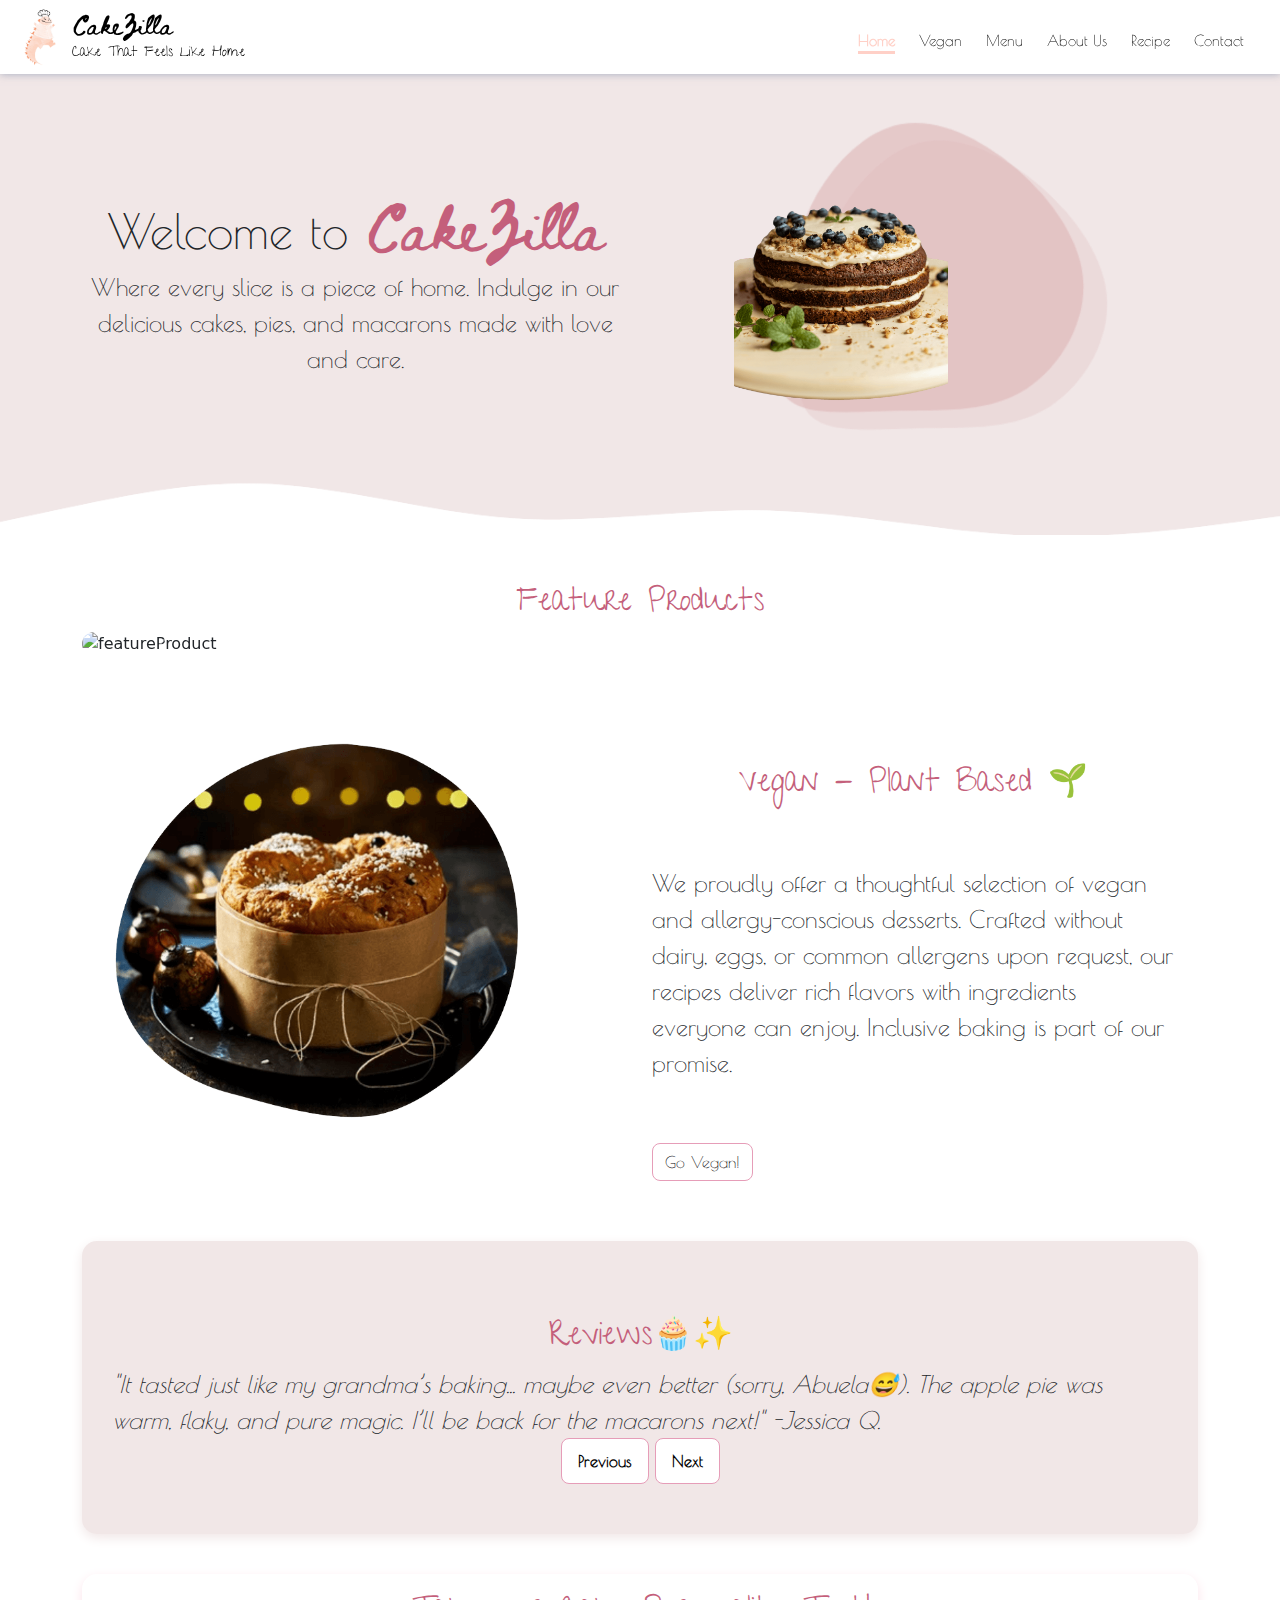
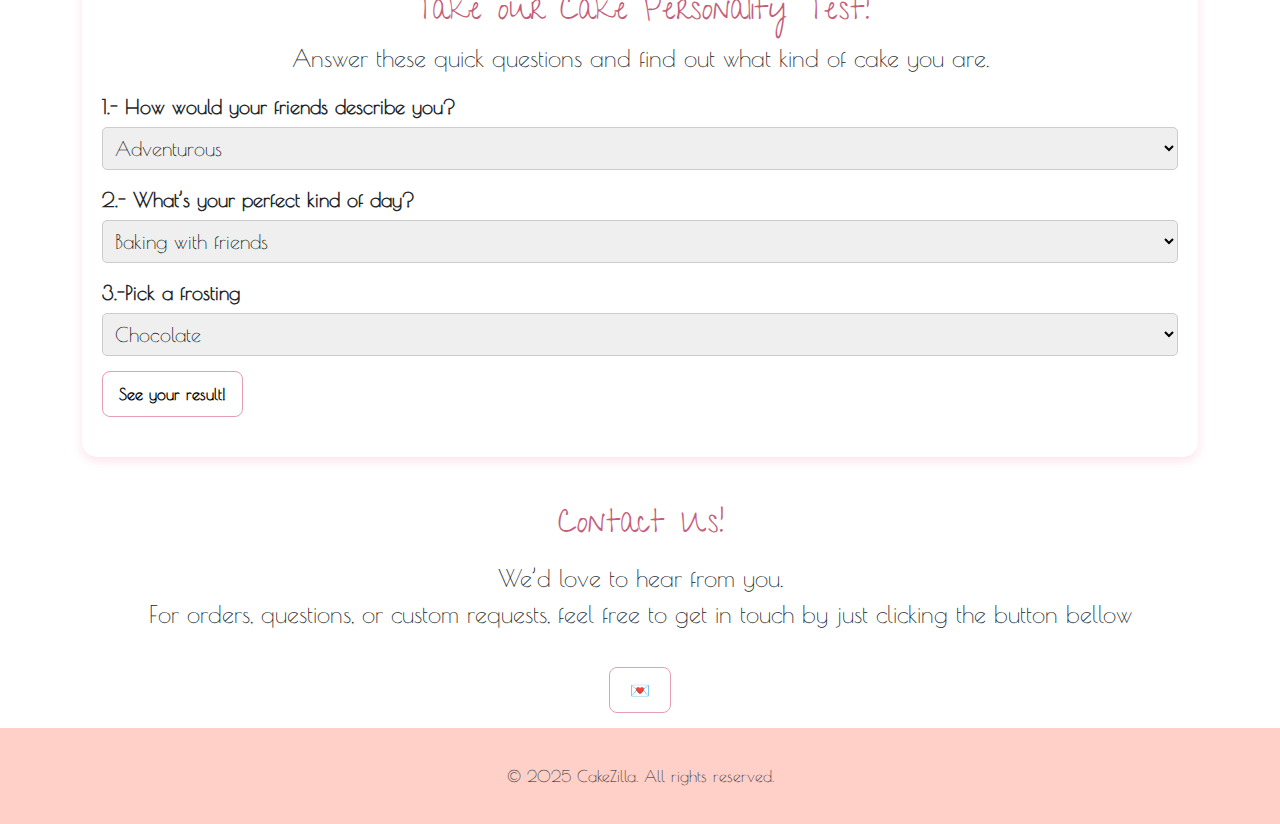
==== commit 76ee50f4: "feat: [CARO] update" ====
--- a/index.html
+++ b/index.html
@@ -1,11 +1,11 @@
 <!DOCTYPE html>
 <html lang="en">
   <head>
-    <meta charset="utf-8" />
-    <meta name="viewport" content="width=device-width, initial-scale=1" />
+    <meta charset="utf-8">
+    <meta name="viewport" content="width=device-width, initial-scale=1">
     <title>Home Page</title>
-    <link rel="stylesheet" href="css/bootstrap/bootstrap.min.css" />
-    <link rel="stylesheet" href="css/style.css" />
+    <link rel="stylesheet" href="css/bootstrap/bootstrap.min.css">
+    <link rel="stylesheet" href="css/style.css">
   </head>
 
   <body>
@@ -13,11 +13,7 @@
       class="px-4 d-flex justify-content-between align-items-center py-2 position-sticky top-0"
     >
       <a href="index.html" class="logo-brand d-flex align-items-center">
-        <img
-          src="images/common/logo.png"
-          class="logo"
-          alt="This is a logo image"
-        />
+        <img src="images/common/logo.png" class="logo" alt="This is a logo image">
         <div>
           <div class="brand">CakeZilla</div>
           <div class="slogan mt-1">Cake That Feels Like Home</div>
@@ -63,9 +59,9 @@
       </nav>
     </header>
     <main id="home">
-      <div class="bannerHP align-items-center">
+      <div class="bannerHP ">
         <div class="container">
-          <div class="row">
+          <div class="row align-items-center">
             <div class="c1T col-md-6">
               <h1 class="title1 mt-5">
                 Welcome to <span class="oneWordT">CakeZilla</span>
@@ -76,21 +72,13 @@
               </p>
             </div>
             <div class="img-homeBanner col-md-6">
-              <img
-                src="images/home/bannerHP.png"
-                alt="welcome"
-                class="applePieHeader"
-              />
+              <img src="images/home/bannerHP.png" alt="welcome" class="applePieHeader">
             </div>
           </div>
         </div>
       </div>
       <div class="wave">
-        <img
-          src="images/home/unnamed.png"
-          alt="wave"
-          class="wave-img"
-        />
+        <img src="images/home/unnamed.png" alt="wave" class="wave-img">
       </div>
       <div class="container fluid">
         
@@ -101,55 +89,55 @@
            <!-- Wrapper for slides -->
           <div class="carousel-inner">
             <div class="carousel-item active">
-              <img src="images/home/fp1.jpg" alt="featureProduct" />
+              <img src="images/home/fp1.jpg" alt="featureProduct">
               <div class="carousel-caption text-center">
                 <h3 class="carouselTextShadow">Blueberry Bliss Naked Cake</h3>
               </div>
             </div>
             <div class="carousel-item">
-              <img src="images/home/American Pie.jpg" alt="featureProduct" />
+              <img src="images/home/AmericanPie.jpg" alt="featureProduct">
               <div class="carousel-caption text-center">
                 <h3 class="carouselTextShadow">American Pie</h3>
               </div>
             </div>
             <div class="carousel-item">
-              <img src="images/home/BlueberryPudding-min.jpg" alt="featureProduct" />
+              <img src="images/home/BlueberryPudding-min.jpg" alt="featureProduct">
               <div class="carousel-caption text-center">
                 <h3 class="carouselTextShadow">Blueberry Pudding</h3>
               </div>
             </div>
             <div class="carousel-item">
-              <img src="images/home/BrazilianManjar-min.jpg" alt="featureProduct" />
+              <img src="images/home/BrazilianManjar-min.jpg" alt="featureProduct">
               <div class="carousel-caption text-center">
                 <h3 class="carouselTextShadow">Brazilian Manjar</h3>
               </div>
             </div>
             <div class="carousel-item">
-              <img src="images/home/CaramelCheesecake-min.jpg" alt="featureProduct" />
+              <img src="images/home/CaramelCheesecake-min.jpg" alt="featureProduct">
               <div class="carousel-caption text-center">
                 <h3 class="carouselTextShadow">Caramel Cheesecake</h3>
               </div>
             </div>
             <div class="carousel-item">
-              <img src="images/home/cheesecake.jpg" alt="featureProduct" />
+              <img src="images/home/cheesecake.jpg" alt="featureProduct">
               <div class="carousel-caption text-center">
                 <h3 class="carouselTextShadow">Classic Cheesecake</h3>
               </div>
             </div>
             <div class="carousel-item">
-              <img src="images/home/LemonPie-min.jpg" alt="featureProduct" />
+              <img src="images/home/LemonPie-min.jpg" alt="featureProduct">
               <div class="carousel-caption text-center">
                 <h3 class="carouselTextShadow">Lemon Pie</h3>
               </div>
             </div>
             <div class="carousel-item">
-              <img src="images/home/NakeCake-min.jpg" alt="featureProduct" />
+              <img src="images/home/NakeCake-min.jpg" alt="featureProduct">
               <div class="carousel-caption text-center">
                 <h3 class="carouselTextShadow">NakeCake</h3>
               </div>
             </div>
             <div class="carousel-item">
-              <img src="images/home/OrangeCake-min.jpg" alt="featureProduct" />
+              <img src="images/home/OrangeCake-min.jpg" alt="featureProduct">
               <div class="carousel-caption text-center">
                 <h3 class="carouselTextShadow">Orange Cake</h3>
               </div>
@@ -169,11 +157,7 @@
         <!--Prev Vegan container-->
         <div class="veganAllergy container row fluid">
           <div class="img-box col-md-6">
-            <img
-              src="images/home/vegan.png"
-              alt="vegan img"
-              class="muffinVegan img-fluid"
-            />
+            <img src="images/home/vegan.png" alt="vegan img" class="muffinVegan img-fluid">
           </div>
           <div class="desc-box col-md-6">           
             <h2 class="subtitleHome">Vegan - Plant Based <a id="link-veganPage" href="pages/vegan.html" >🌱</a></h2>
@@ -184,11 +168,8 @@
               ingredients everyone can enjoy. Inclusive baking is part of our
               promise.
             </p>
-            <button
-                  id="veganButton"
-                  class="vegan-button">
-                  <a href="pages/vegan.html">Go Vegan!</a>
-                </button>
+            <a href="pages/vegan.html" id="veganButton" class="vegan-button btn btn-primary">Go Vegan!</a>
+               
           </div>
         </div>
 
@@ -253,19 +234,13 @@
         <!--Go to Contact Us container-->
         <div class="contactUs container">
           <h2 class="subtitleHome">Contact Us!</h2>
-          <p class="contactUs">
-            We’d love to hear from you. 
-            <br>For orders, questions, or custom
-            requests, feel free to get in touch by just clicking the button bellow 
-                      </p>
-          <button class="buttonsRQC">
-            <a href="pages/contact.html">💌</a>
-          </button>
-          
-
-        
-        
-      </div>
+          <p class="contactUs">We’d love to hear from you. 
+          <br>For orders, questions, or custom
+          requests, feel free to get in touch by just clicking the button bellow 
+          </p>
+          <a href="pages/contact.html" id="contactButton" class="hpContact-button btn btn-primary">💌</a>
+        </div>
+      </div>  
     </main>
     <footer>© 2025 CakeZilla. All rights reserved.</footer>
     <script src="js/bootstrap/bootstrap.bundle.min.js"></script>
--- a/css/style.css
+++ b/css/style.css
@@ -472,9 +472,26 @@
   text-align: center;
 }
 
+#home .hpContact-button{
+  font-size: 16px;
+  padding: 10px 20px;
+  background-color: #ffffff;
+  color: black;
+  border: 1px solid #e69db8;
+  border-radius: 8px;
+  margin-top: 20px;
+  cursor: pointer;
+  font-family: "Poiret One", sans-serif;
+}
+
+#home .hpContact-button:hover {
+  background-color: #fce3eb;
+}
+
+
 /**FONTS Vegan**/
 
-#vegan p, .windowFont, li {
+#vegan p, .windowFont, li, .recipe-label{
   font-family: "Poiret One", sans-serif;
   font-weight: 400;
   font-style: normal;
@@ -519,7 +536,7 @@
   color: #c45f7b;
 }
 /*button*/
-#vegan .contact-button {
+#vegan .vcontact-button {
   font-size: 16px;
   padding: 10px 20px;
   background-color: #ffffff;
@@ -531,7 +548,7 @@
   font-family: "Poiret One", sans-serif;
 }
 
-#vegan .contact-button:hover {
+#vegan .vcontact-button:hover {
   background-color: #fce3eb;
 }
 /*vegan gallery*/
@@ -643,6 +660,7 @@
 #vegan .recipe-img {
   width: 60%;
   align-items: center;
+  margin-left: 120px;
 }
 
 #vegan .tabs {
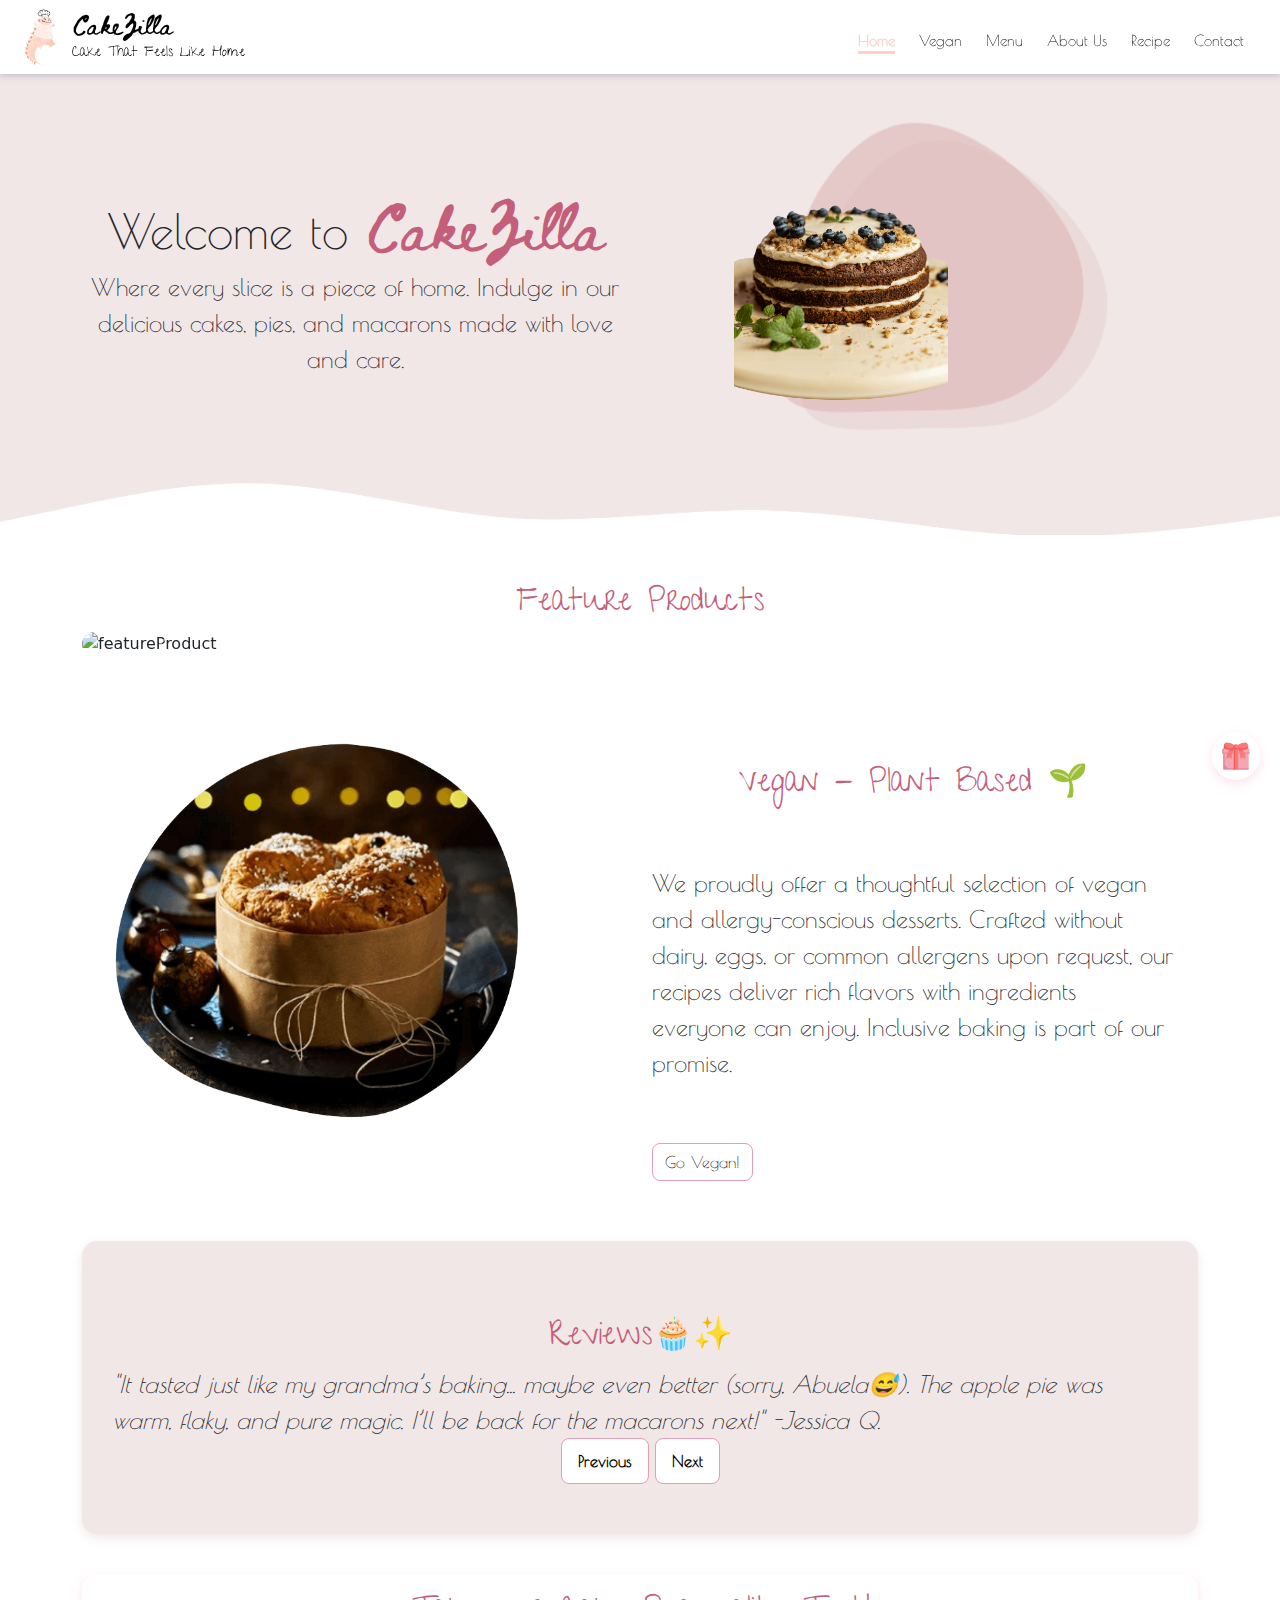
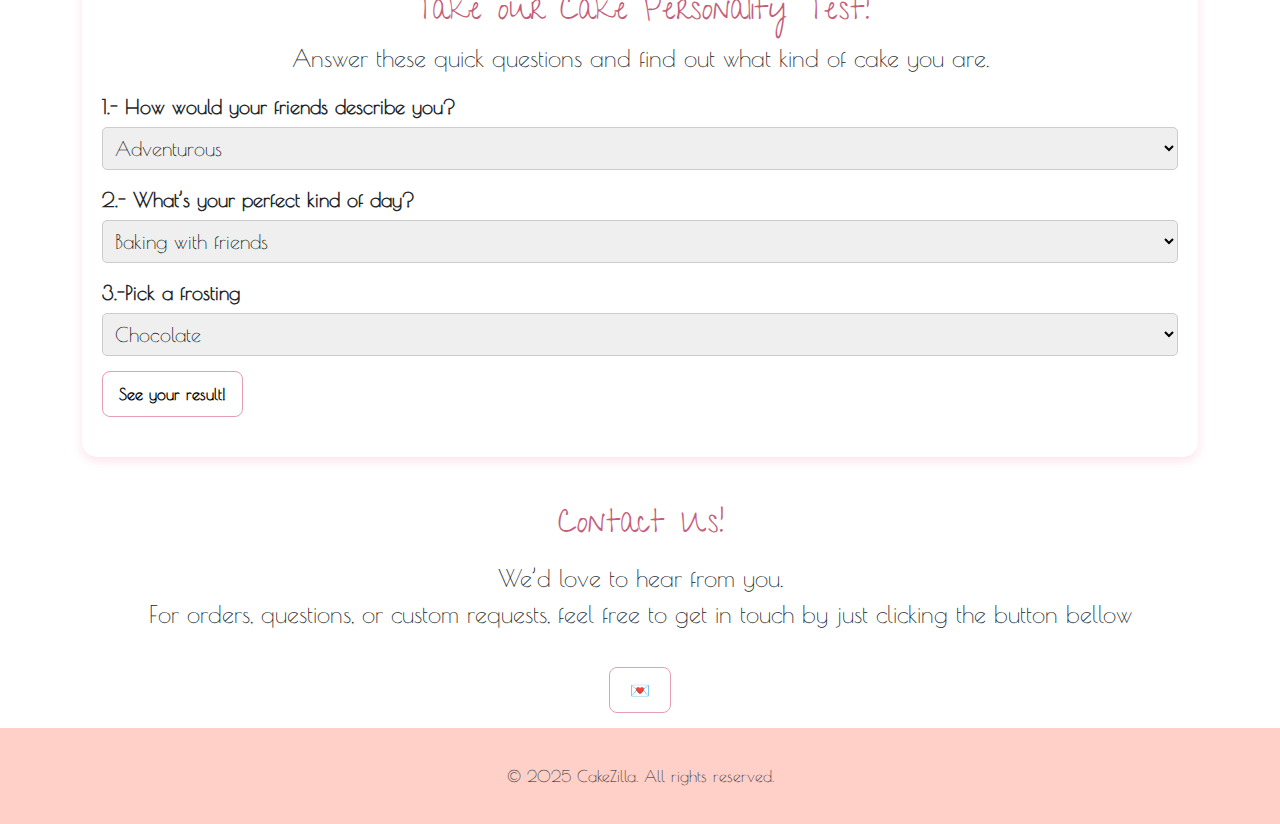
==== commit 010b6bd5: "feat: [DONG] mini-game" ====
--- a/index.html
+++ b/index.html
@@ -243,6 +243,50 @@
       </div>  
     </main>
     <footer>© 2025 CakeZilla. All rights reserved.</footer>
+    <div class="mini-game position-fixed" title="Play a minigame to get discount!" onclick="showMinigame()">
+      <img src="images/common/gift_box.svg" alt="minigame img" class="img-fluid">
+    </div>
+    <div
+      id="minigame-popup"
+      class="popup d-flex justify-content-center align-items-center"
+    >
+      <div class="popup-content p-4">
+        <p class="text-center popup-title">
+          🎯 Guess which box has the cake!
+        </p>
+        <button
+          onclick="closeMinigame()"
+          type="button"
+          class="btn-close popup-close"
+        ></button>
+        <div class="row">
+          <div class="col text-center">
+            <img
+              onclick="guessCake(0)"
+              src="images/common/gift_box.svg"
+              alt="cake img"
+              class="gift-img"
+            >
+          </div>
+          <div class="col text-center">
+            <img
+              onclick="guessCake(1)"
+              src="images/common/gift_box.svg"
+              alt="cake img"
+              class="gift-img"
+            >
+          </div>
+          <div class="col text-center">
+            <img
+              onclick="guessCake(2)"
+              src="images/common/gift_box.svg"
+              alt="cake img"
+              class="gift-img"
+            >
+          </div>
+        </div>
+      </div>
+    </div>
     <script src="js/bootstrap/bootstrap.bundle.min.js"></script>
     <script src="js/common.js"></script>
     <script src="js/index.js"></script>
--- a/css/style.css
+++ b/css/style.css
@@ -118,6 +118,24 @@
   align-items: center;
   justify-content: center;
   font-family: "Poiret One";
+}
+
+.mini-game {
+  width: 48px;
+  background: #fff;
+  z-index: 899;
+  padding: 10px;
+  bottom: 120px;
+  right: 20px;
+  border-radius: 50%;
+  box-shadow: 0 4px 12px #fce3eb;
+  cursor: pointer;
+}
+.mini-game img {
+  transition: all 0.5s;
+}
+.mini-game:hover img {
+  transform: scale(1.1);
 }
 
 /*
